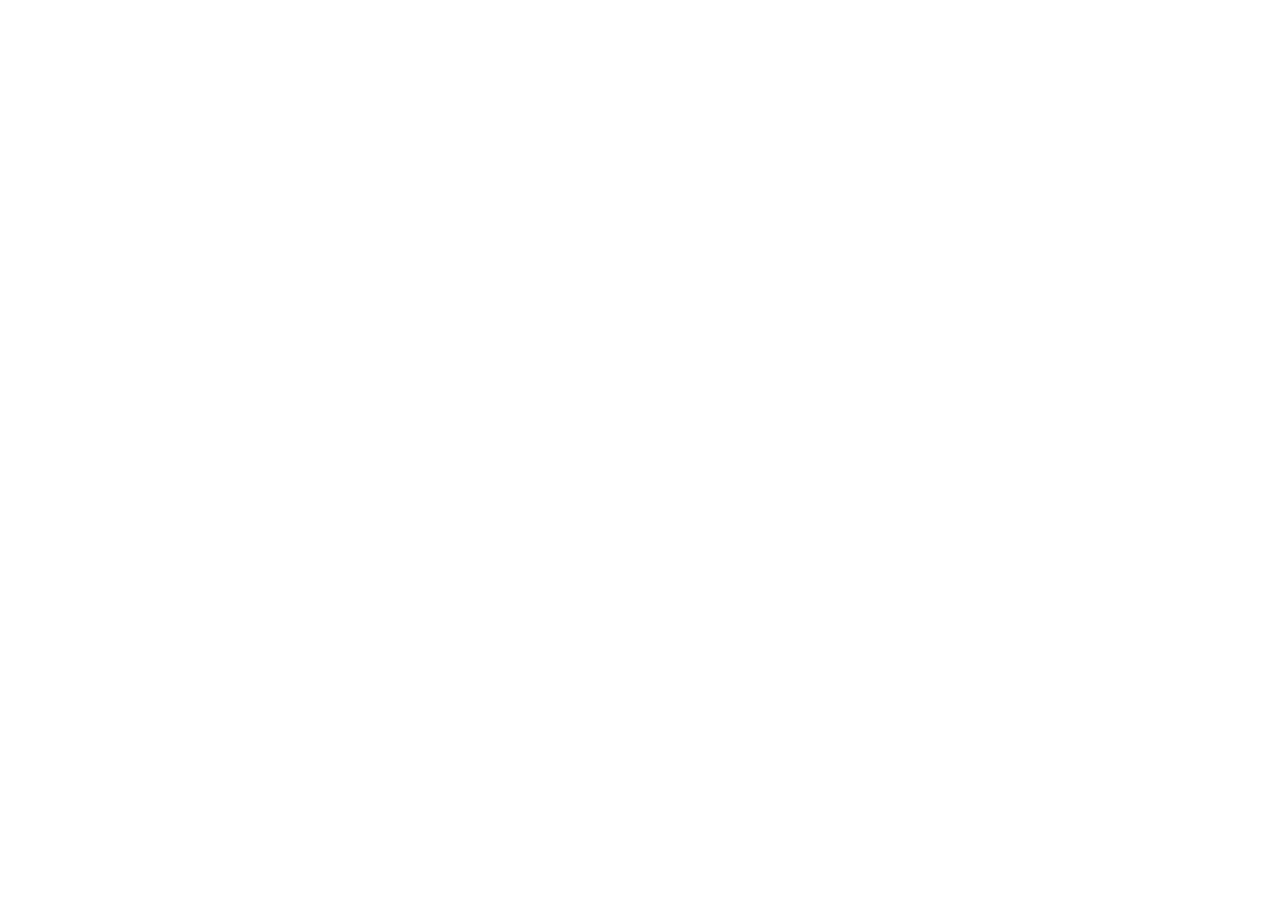
==== index.html @ 43c4d146 ":tada: Commit Inicial" ====
<!DOCTYPE html>
<html lang="pt-br">
<head>
    <meta charset="UTF-8"
    <meta name="viewport" content"width=divice-width, initial-scale=1.0">
    <meta>
    <title>Portifólio do Felipe</title>
</head>
<body>

</body>
</html>
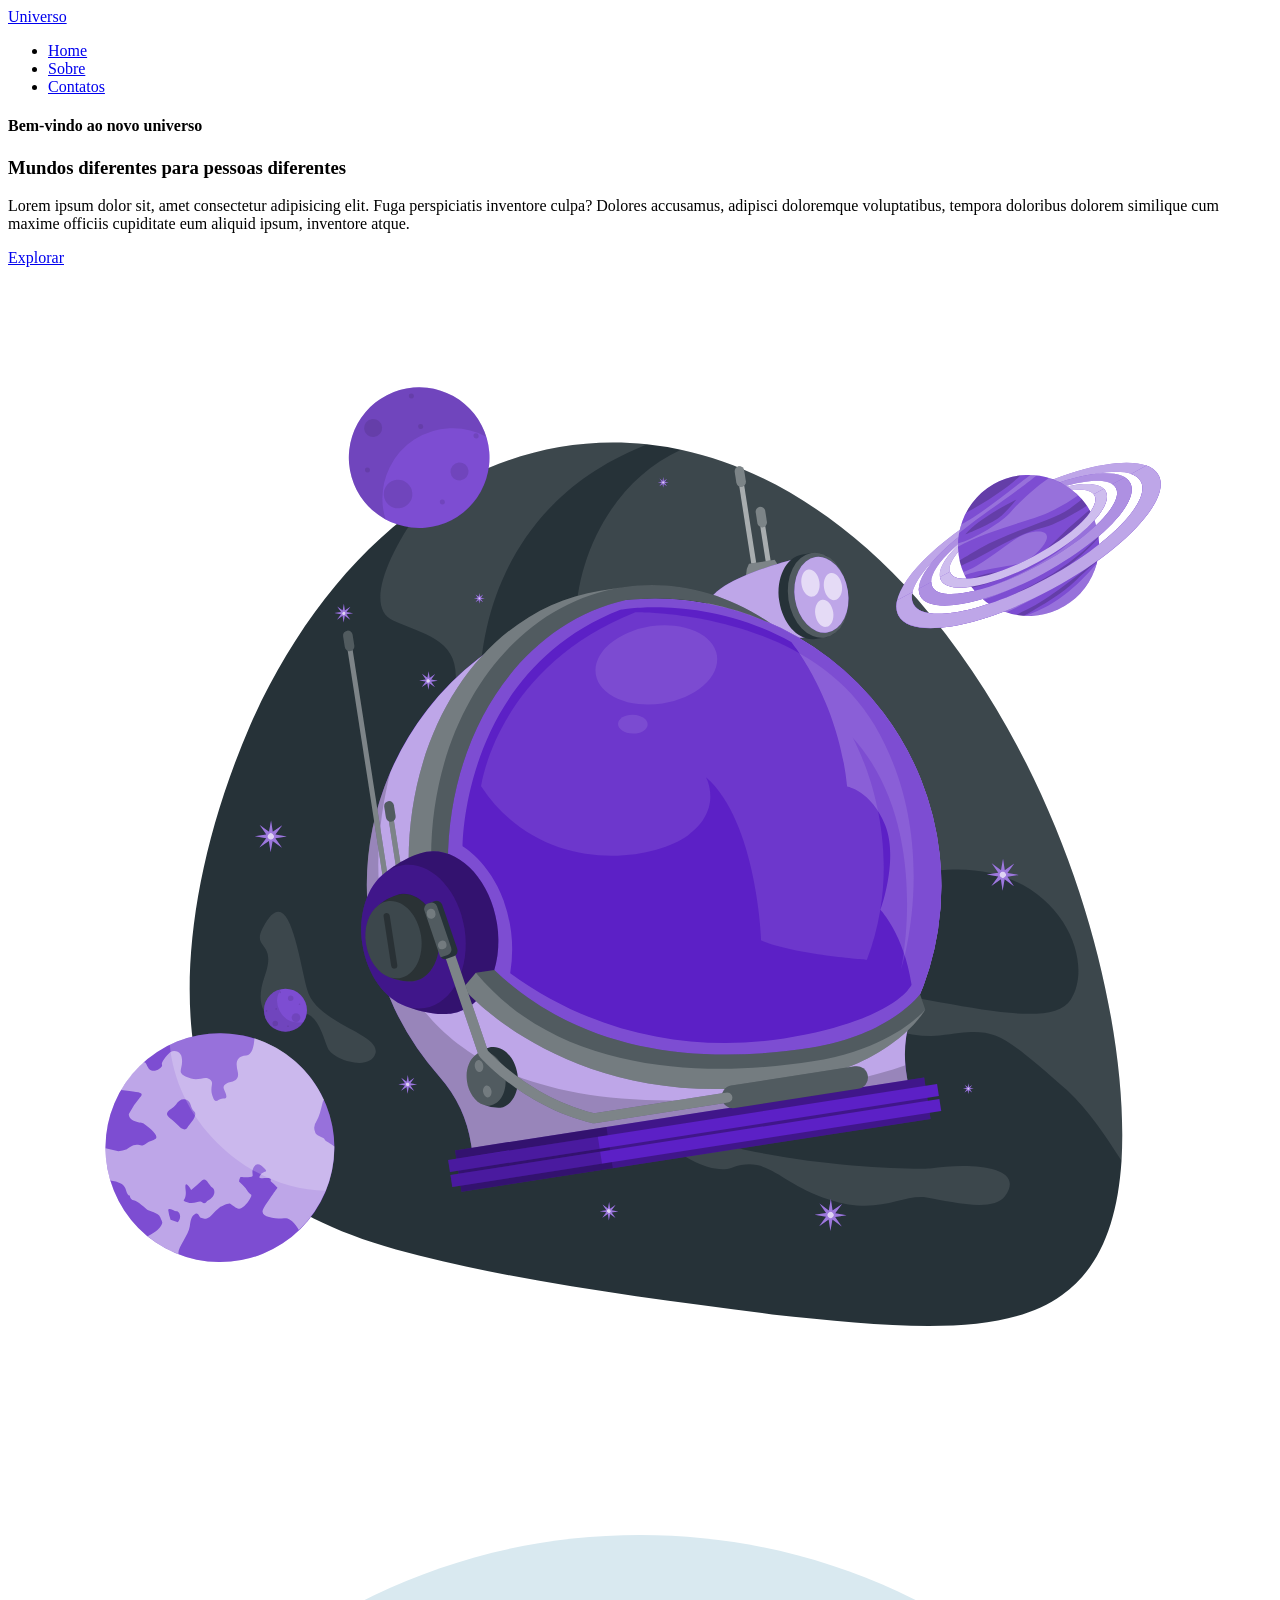
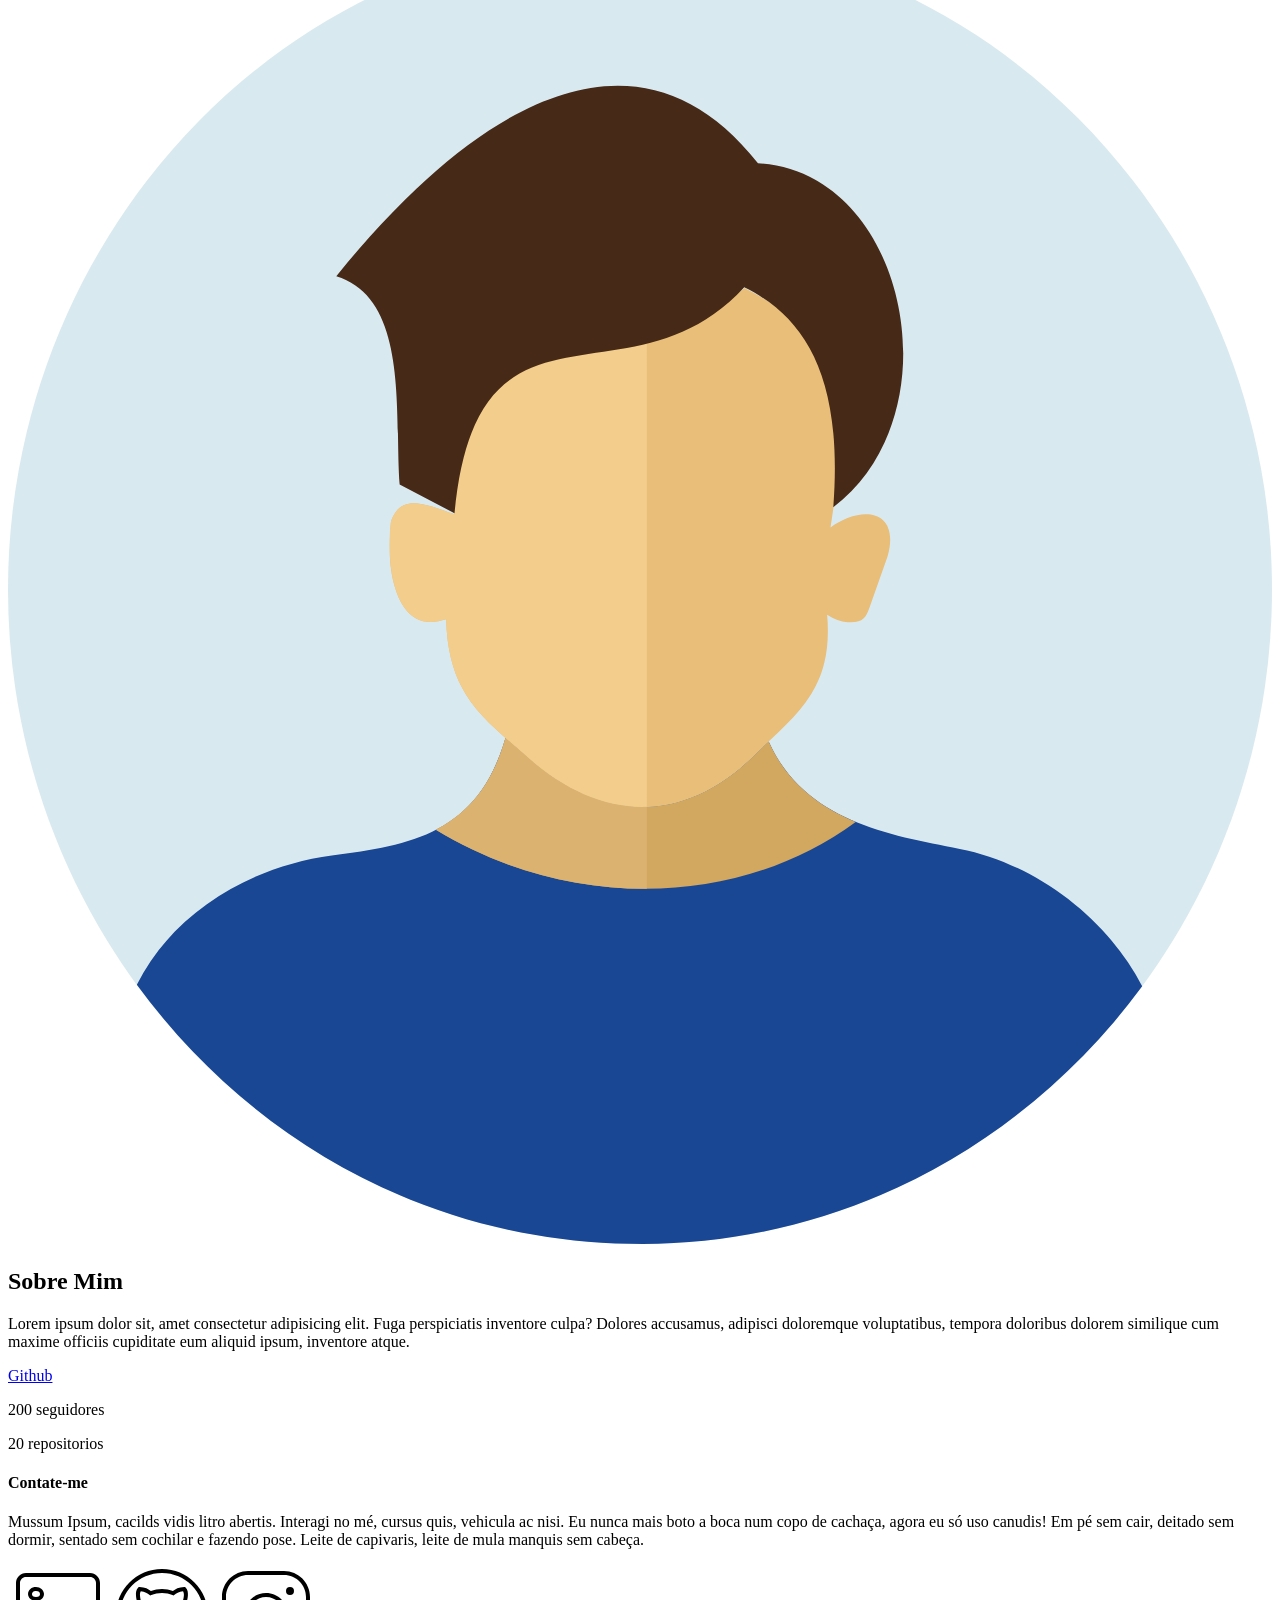
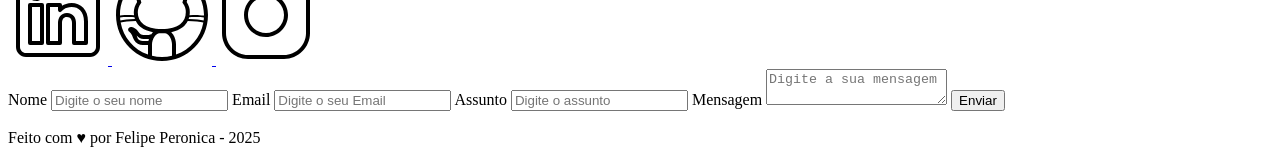
==== commit 0fa797ad: ":sparkles: Criacao do Index e sucesso" ====
--- a/index.html
+++ b/index.html
@@ -1,12 +1,114 @@
 <!DOCTYPE html>
 <html lang="pt-br">
 <head>
-    <meta charset="UTF-8"
-    <meta name="viewport" content"width=divice-width, initial-scale=1.0">
-    <meta>
-    <title>Portifólio do Felipe</title>
+  <meta charset="UTF-8">
+  <meta name="viewport" content="width=device-width, initial-scale=1.0">
+  <meta name="description" content="Projeto Portifólio do Felipe, desenvolvedor web fullstack">
+  <meta name="author" content="Felipe Peronica">
+  <meta name="keywords" content="Portifólio, desenvolvedor, web, fullstack, Felipe Peronica, HTML, CSS, JavaScript">
+  <link rel="icon" href="./assets/img/favicon.svg" />
+  <title>Portifólio do Felipe</title>
 </head>
 <body>
 
+    <!-- Cabeçalho da página -->
+    <header>
+        <div id="header_content">
+            <!-- Título do cabeçalho -->
+             <div id="titulo">
+                <a href="#">Universo</a>
+             </div>
+
+             <!-- Menu -->
+              <div id="menu">
+
+                    <!-- Barra de Navegação -->
+                     <nav>
+                        <ul>
+                            <li><a href="#">Home</a></li>
+                            <li><a href="#about">Sobre</a></li>
+                            <li><a href="#contact">Contatos</a></li>    
+                        </ul>
+                     </nav>
+              </div>
+        </div>
+    </header>
+
+    <!-- Seção Principal da pagina -->
+    <main>
+        <!-- Seção Home -->
+        <section id="home">
+
+            <article id="home_texto">
+
+                <h4>Bem-vindo ao novo universo</h4>
+                <h1>Mundos diferentes para pessoas diferentes</h1>
+                <p>Lorem ipsum dolor sit, amet consectetur adipisicing elit. Fuga perspiciatis inventore culpa? Dolores accusamus, adipisci doloremque voluptatibus, tempora doloribus dolorem similique cum maxime officiis cupiditate eum aliquid ipsum, inventore atque.</p>
+                <a href="https://github.com/feperonica" target="_blank">Explorar</a>
+            </article> 
+
+            <article id="home_imagem">
+                <img src="./assets/img/astronauta.svg" alt="Capacete do astronauta com animação"
+            </article>
+        </section>
+
+        <!-- Seção Sobre -->
+        <section id="about">
+
+            <img src="./assets/img/user_01.svg" alt="Foto de perfil do Github">
+            <h1>Sobre Mim</h1>
+            <p>Lorem ipsum dolor sit, amet consectetur adipisicing elit. Fuga perspiciatis inventore culpa? Dolores accusamus, adipisci doloremque voluptatibus, tempora doloribus dolorem similique cum maxime officiis cupiditate eum aliquid ipsum, inventore atque.</p>
+                <article id="about_texto">
+                <a href="https://github.com/feperonica" target="_blank">Github</a>
+                <p> 200 seguidores </p>
+                <p> 20 repositorios</p>
+                </article> 
+        </section>
+
+        <!-- Seção Contatos -->
+        <section id="contact">
+            <h4>Contate-me</h4>
+            <p>Mussum Ipsum, cacilds vidis litro abertis. Interagi no mé, cursus quis, vehicula ac nisi. Eu nunca mais boto a boca num copo de cachaça, agora eu só uso canudis! Em pé sem cair, deitado sem dormir, sentado sem cochilar e fazendo pose. Leite de capivaris, leite de mula manquis sem cabeça.</p>
+            
+            <div id="icones_redes_sociais">
+                <a href="https://www.linkedin.com/in/felipeperonica" target="_blank">
+                    <img src="./assets/img/linkedin.svg" alt="ícone do Linkedin"/>
+                </a>
+
+                <a href="https://github.com/feperonica" target="_blank">
+                    <img src="./assets/img/github.svg" alt="ícone do Github"/>
+                 </a>
+
+                    <a href="https://www.instagram.com/feperonica/" target="_blank">
+                    <img src="./assets/img/instagram.svg" alt="ícone do instagram"/>
+                </a>
+            </div>
+
+            <form action="sucesso.html#" method="POST">
+                <label for="nome">Nome</label>
+                <input id="nome" name="nome" type="text" placeholder="Digite o seu nome" required>
+                <span id="txtNome"></span>
+
+                <label for="email">Email</label>
+                <input id="email" name="email" type="email" placeholder="Digite o seu Email" required>
+                <span id="txtEmail"></span>
+
+                <label for="assunto">Assunto</label>
+                <input id="assunto" name="assunto" type="text" placeholder="Digite o assunto" required>
+                <span id="txtAssunto"></span>
+
+                <label for="mensagem">Mensagem</label>
+                <textarea id="mensagem" name="mensagem" placeholder="Digite a sua mensagem" required></textarea>
+
+                <button type="submit">Enviar</button>
+            </form>   
+        </section>
+    </main>
+
+    <!-- Rodapé da página -->
+    <footer>
+    </br>
+        Feito com ♥ por Felipe Peronica - 2025
+    </footer>
 </body>
 </html>
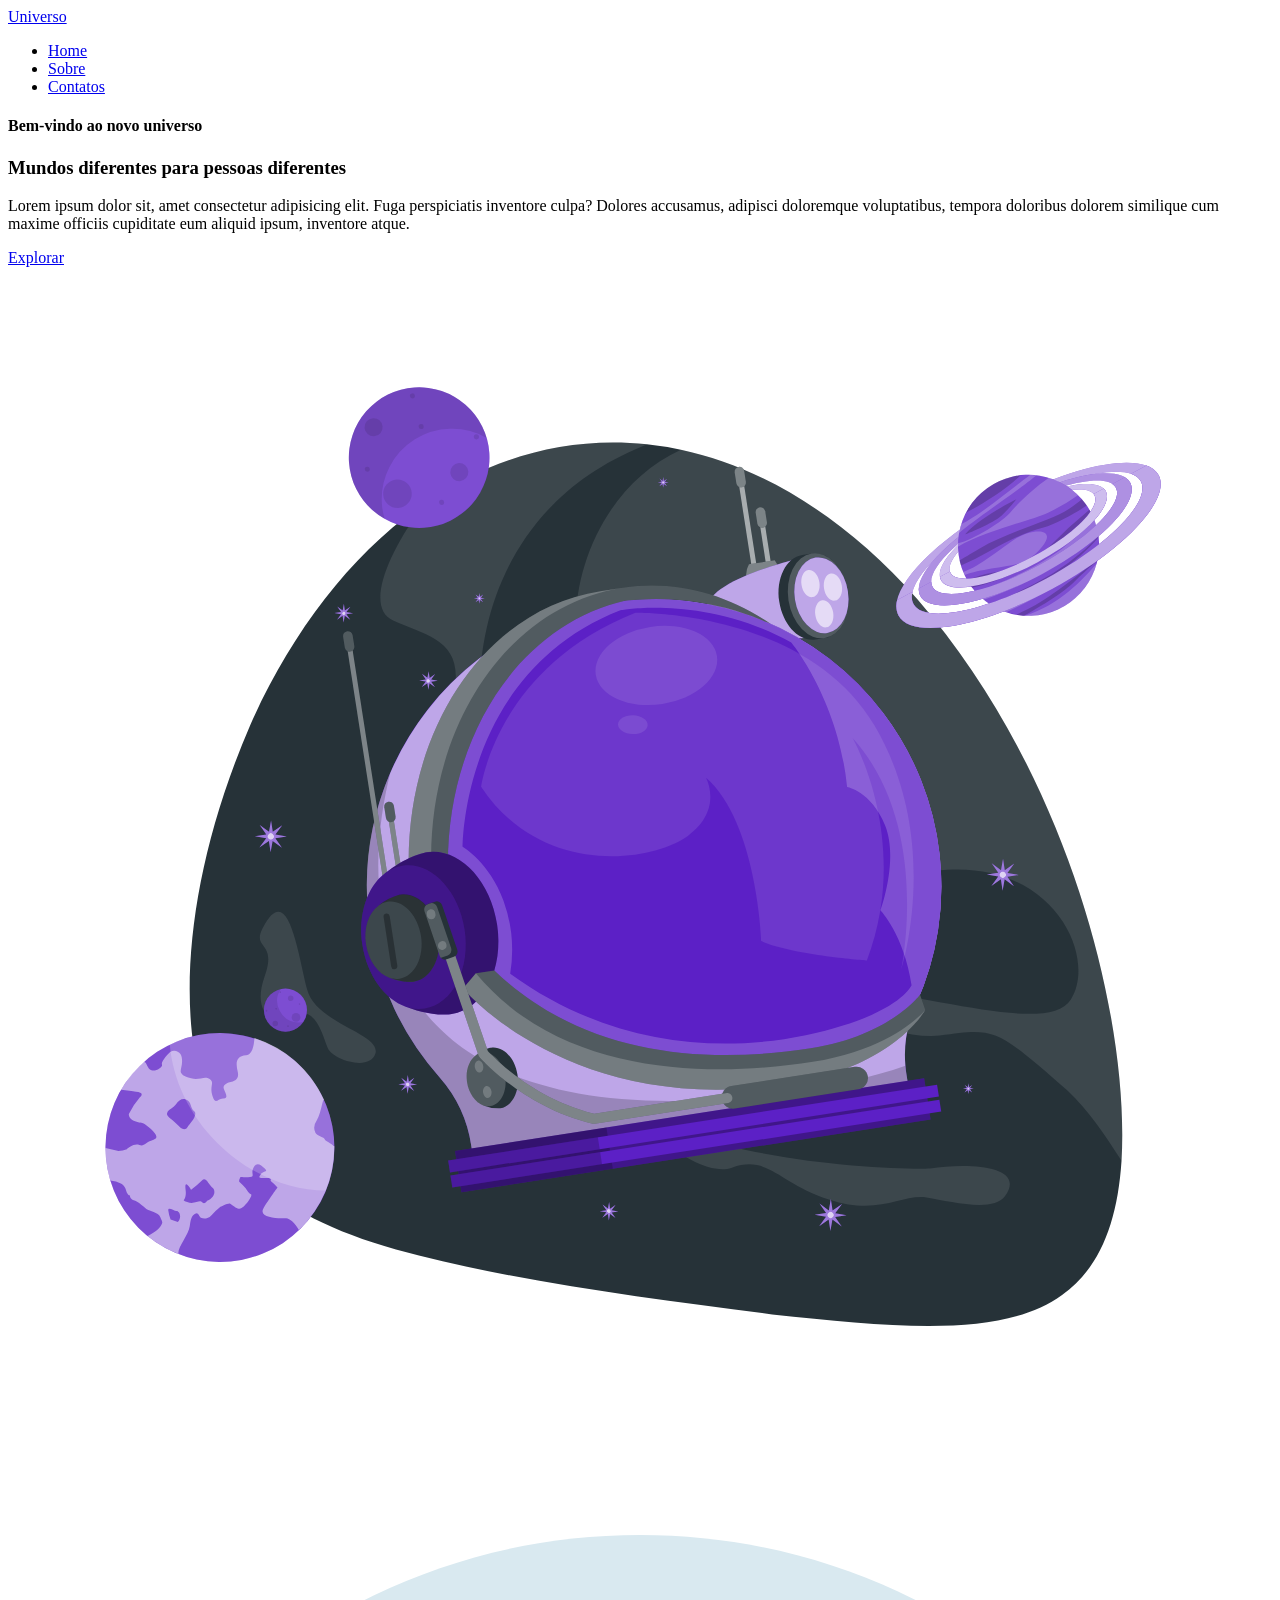
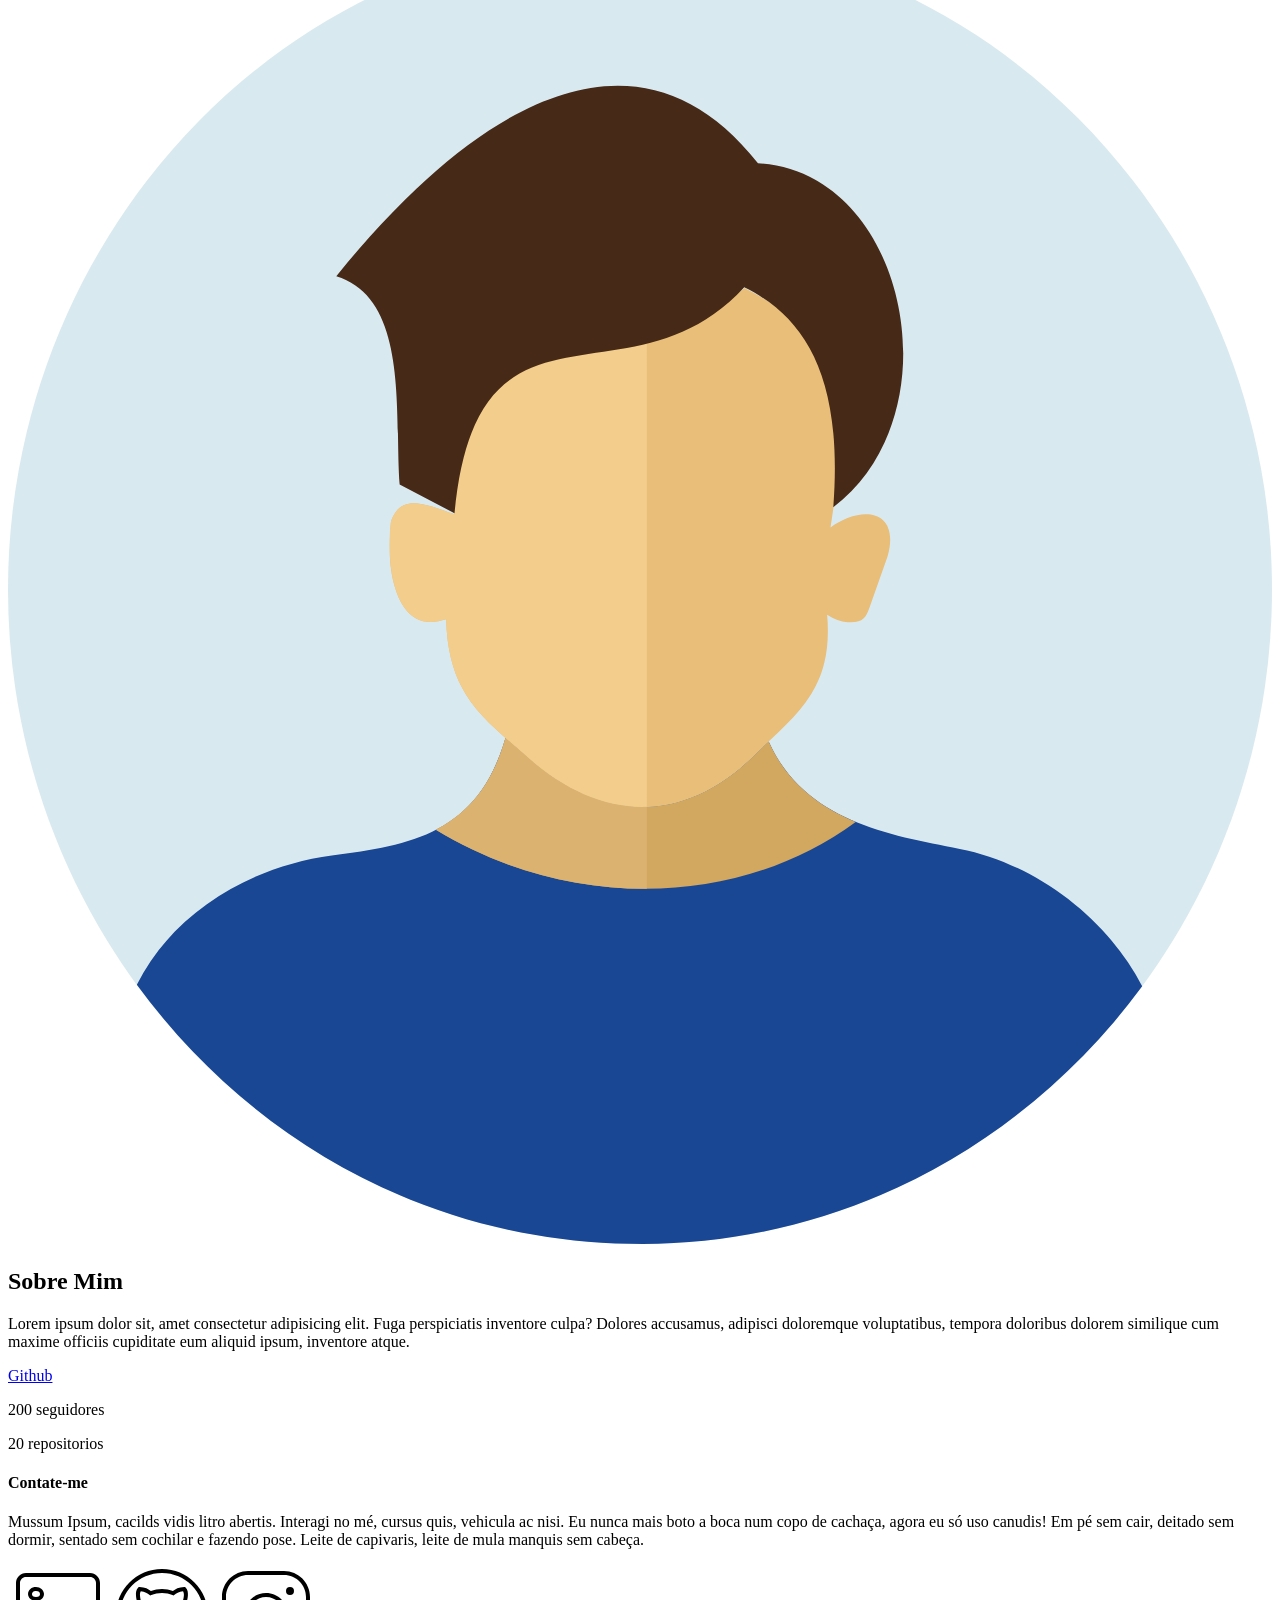
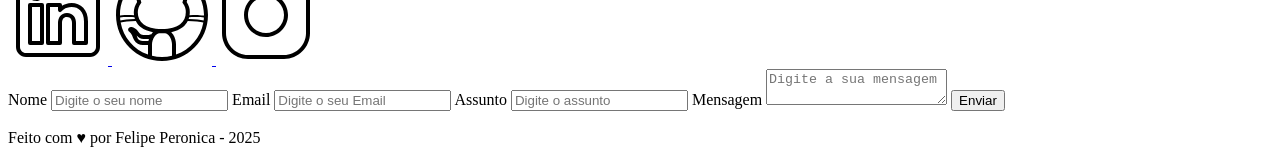
==== commit 33569324: ":bug: Ajuste no Index" ====
--- a/index.html
+++ b/index.html
@@ -84,7 +84,7 @@
                 </a>
             </div>
 
-            <form action="sucesso.html#" method="POST">
+            <form action="" method="POST">
                 <label for="nome">Nome</label>
                 <input id="nome" name="nome" type="text" placeholder="Digite o seu nome" required>
                 <span id="txtNome"></span>
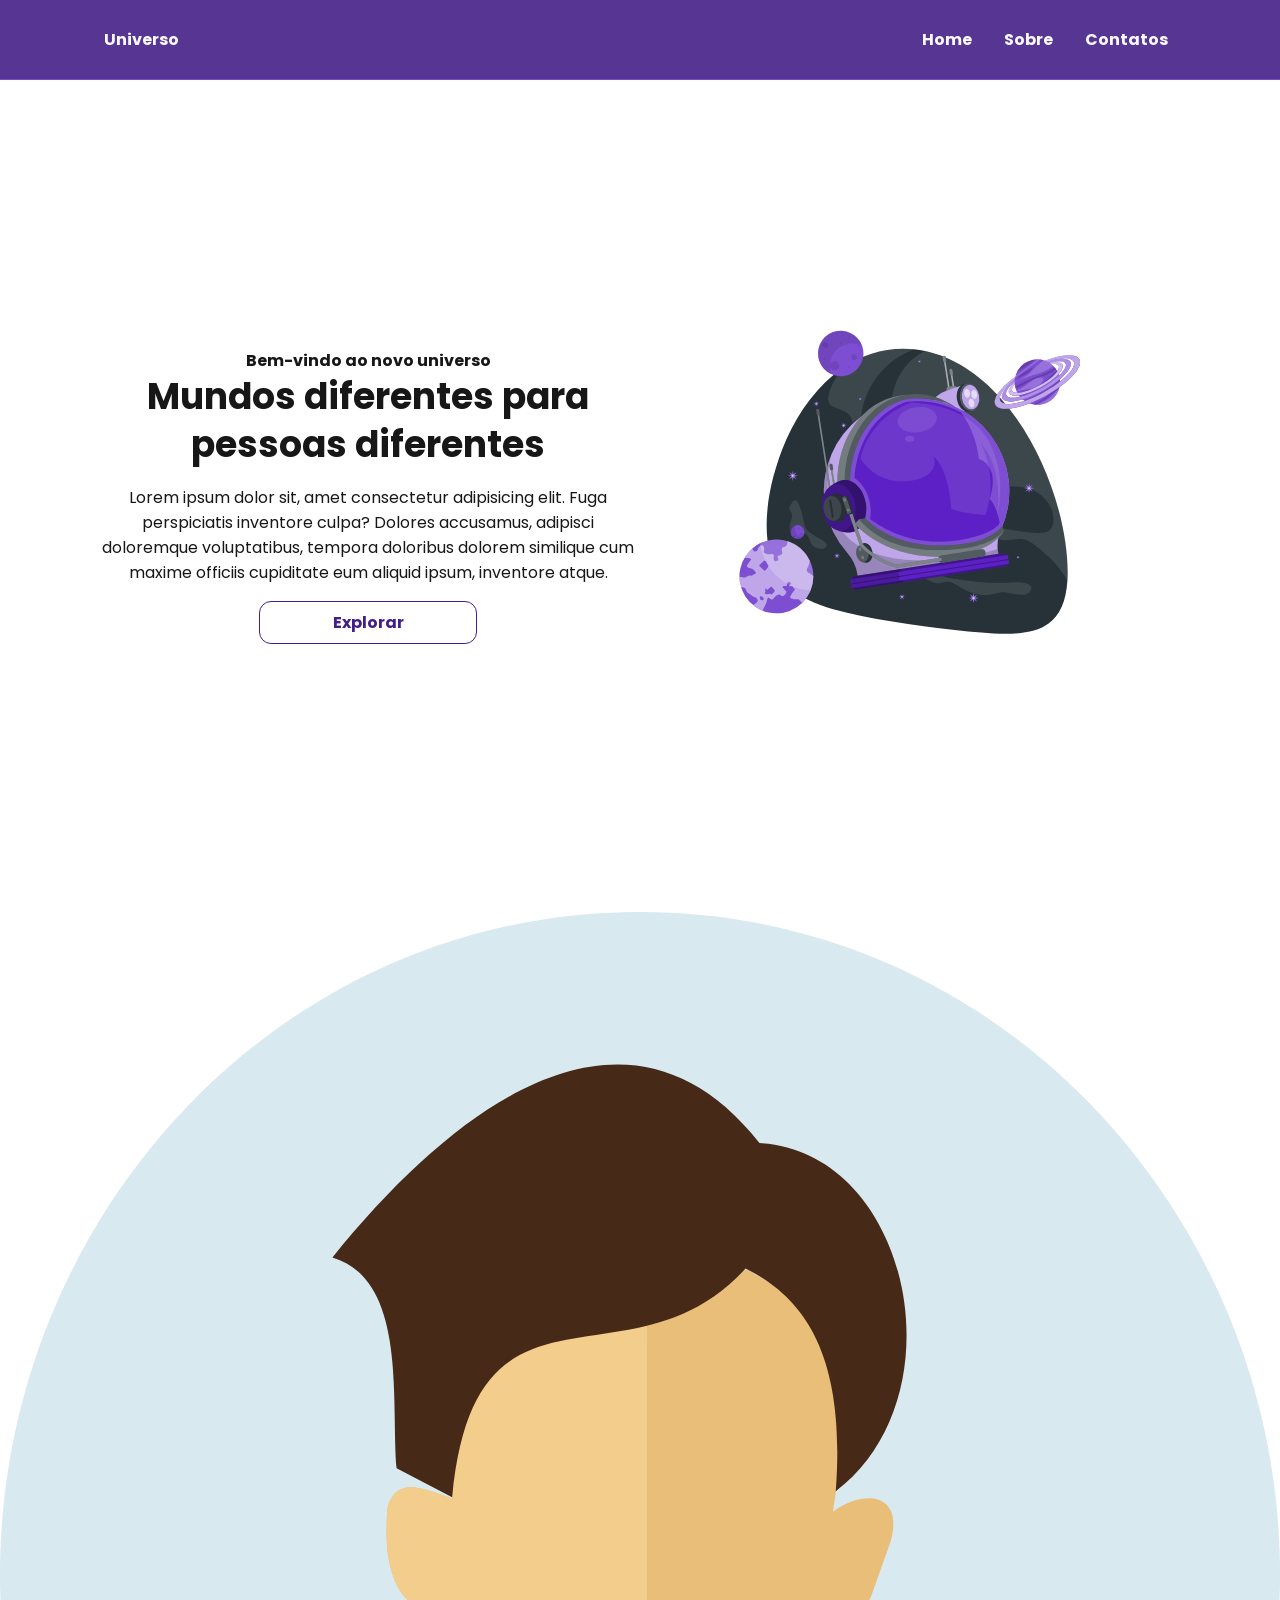
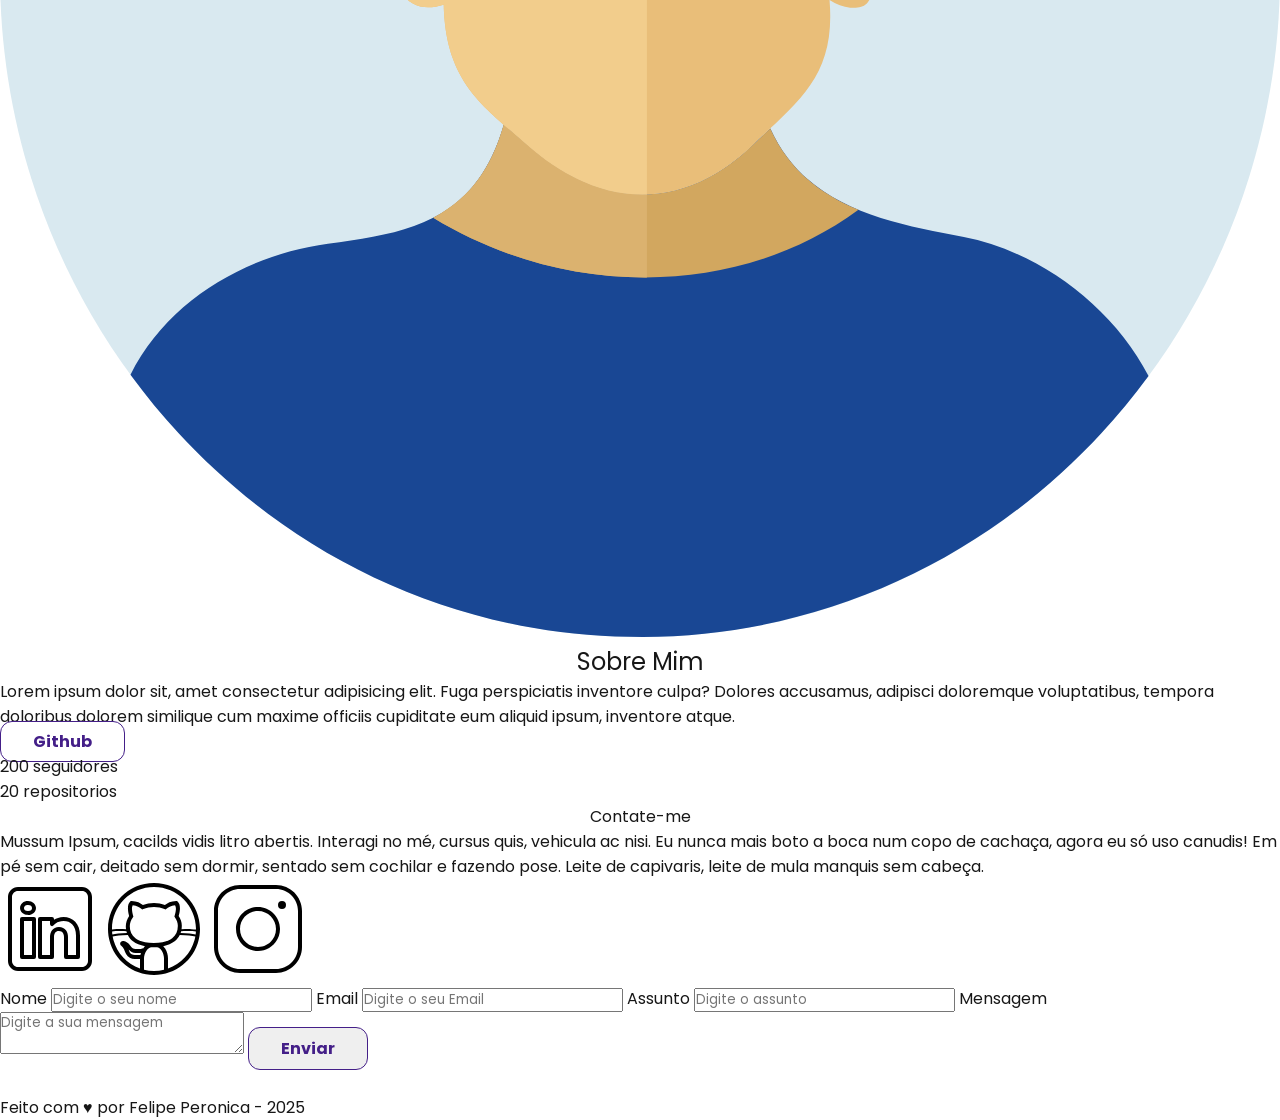
==== commit 72f87ee2: ":sparkles: Criação da Folha de Estilos - styles.css" ====
--- a/index.html
+++ b/index.html
@@ -1,30 +1,42 @@
 <!DOCTYPE html>
 <html lang="pt-br">
 <head>
-  <meta charset="UTF-8">
-  <meta name="viewport" content="width=device-width, initial-scale=1.0">
-  <meta name="description" content="Projeto Portifólio do Felipe, desenvolvedor web fullstack">
-  <meta name="author" content="Felipe Peronica">
-  <meta name="keywords" content="Portifólio, desenvolvedor, web, fullstack, Felipe Peronica, HTML, CSS, JavaScript">
-  <link rel="icon" href="./assets/img/favicon.svg" />
-  <title>Portifólio do Felipe</title>
+
+    <!-- Servidores de Fontes do Google -->
+    <link rel="preconnect" href="https://fonts.googleapis.com">
+    <link rel="preconnect" href="https://fonts.gstatic.com" crossorigin>
+    
+    <!-- Fonte do Google - Poppins -->
+    <link href="https://fonts.googleapis.com/css2?family=Poppins&display=swap" rel="stylesheet">
+    <meta charset="UTF-8">
+    <meta name="viewport" content="width=device-width, initial-scale=1.0">
+    <meta name="description" content="Projeto Portifólio do Felipe, desenvolvedor web fullstack">
+    <meta name="author" content="Felipe Peronica">
+    <meta name="keywords" content="Portifólio, desenvolvedor, web, fullstack, Felipe Peronica, HTML, CSS, JavaScript">
+    <link rel="icon" href="./assets/img/favicon.svg" />
+
+    <!-- Link para o arquivo CSS -->
+    <link rel="stylesheet" href="./assets/css/style.css" />
+
+<title>Portifólio do Felipe</title>
+
 </head>
 <body>
 
     <!-- Cabeçalho da página -->
-    <header>
-        <div id="header_content">
+    <header = class="flex menu_container " >
+        <div id="header_content" class= "menu_content">
             <!-- Título do cabeçalho -->
              <div id="titulo">
                 <a href="#">Universo</a>
              </div>
 
              <!-- Menu -->
-              <div id="menu">
+              <div id="menu" class="flex">
 
                     <!-- Barra de Navegação -->
                      <nav>
-                        <ul>
+                        <ul class="flex menu_list">
                             <li><a href="#">Home</a></li>
                             <li><a href="#about">Sobre</a></li>
                             <li><a href="#contact">Contatos</a></li>    
@@ -37,18 +49,19 @@
     <!-- Seção Principal da pagina -->
     <main>
         <!-- Seção Home -->
-        <section id="home">
+        <section id="home" class="flex home_container">
 
-            <article id="home_texto">
+            <article id="home_texto" class="flex home_content">
 
                 <h4>Bem-vindo ao novo universo</h4>
                 <h1>Mundos diferentes para pessoas diferentes</h1>
                 <p>Lorem ipsum dolor sit, amet consectetur adipisicing elit. Fuga perspiciatis inventore culpa? Dolores accusamus, adipisci doloremque voluptatibus, tempora doloribus dolorem similique cum maxime officiis cupiditate eum aliquid ipsum, inventore atque.</p>
-                <a href="https://github.com/feperonica" target="_blank">Explorar</a>
+                <a href="https://github.com/feperonica" target="_blank" class="botao" >Explorar</a>
             </article> 
 
-            <article id="home_imagem">
-                <img src="./assets/img/astronauta.svg" alt="Capacete do astronauta com animação"
+            <!-- Imagem da seção  Home -->
+            <article id="home_imagem" class="flex home_content">
+                <img src="./assets/img/astronauta.svg" alt="Capacete do astronauta com animação">
             </article>
         </section>
 
@@ -59,7 +72,7 @@
             <h1>Sobre Mim</h1>
             <p>Lorem ipsum dolor sit, amet consectetur adipisicing elit. Fuga perspiciatis inventore culpa? Dolores accusamus, adipisci doloremque voluptatibus, tempora doloribus dolorem similique cum maxime officiis cupiditate eum aliquid ipsum, inventore atque.</p>
                 <article id="about_texto">
-                <a href="https://github.com/feperonica" target="_blank">Github</a>
+                <a href="https://github.com/feperonica" target="_blank" class="botao">Github</a>
                 <p> 200 seguidores </p>
                 <p> 20 repositorios</p>
                 </article> 
@@ -100,7 +113,7 @@
                 <label for="mensagem">Mensagem</label>
                 <textarea id="mensagem" name="mensagem" placeholder="Digite a sua mensagem" required></textarea>
 
-                <button type="submit">Enviar</button>
+                <button type="submit" class="botao">Enviar</button>
             </form>   
         </section>
     </main>
--- a/assets/css/style.css
+++ b/assets/css/style.css
@@ -0,0 +1,151 @@
+/* RESETAR CONFIGURAÇÕES DO NAVEGADOR */
+
+*{
+    margin: 0;
+    padding: 0;
+    box-sizing: border-box;
+    text-decoration: none;
+    font-weight: 400;
+    outline: none;
+    font-family: 'Poppins', sans-serif;
+}
+
+/* VARIAVEIS DE CORES */
+
+:root {
+    --purple-200: #9a7bd1;
+    --purple-500: #6b36c8;
+    --purple-800: #441f88;
+    --gray-200: #cccccc;
+    --gray-400: #505861;
+    --black-800: #171717;
+    --white: #F9F9F9;
+}
+
+html {
+    width: 100%;
+    height: 100vh;
+    scroll-behavior: smooth;
+}
+
+body {
+    background-color: var (--gray-200);
+    color: var(--black-800);
+    -webkit-font-smoothing: antialiased;
+    -moz-osx-font-smoothing: grayscale;
+}
+
+button, a {
+    cursor: pointer;
+}
+
+.botao{
+    padding: 0.5rem 2rem;
+    border: 1px solid var(--purple-800);
+    border-radius: 0.75rem;
+    font-size: 1rem;
+    font-weight: 700;
+    text-align: center;
+    color: var(--purple-800);
+    background-color: none;
+}
+
+.botao:hover{
+    color: var(--white);
+    background-color: var(--purple-800);
+}
+
+.flex {
+    display: flex;
+    justify-content: center;
+    align-items: center;
+}
+
+/* Header */
+
+.menu_container{
+    position: sticky;
+    top: 0;
+    width: 100%;
+    height: 5rem;
+    background-color: var(--purple-800);
+    border-bottom: 1px solid var(--purple-500);
+    filter: opacity(0.9);
+    z-index: 1000;
+}
+
+.menu_container a{
+    font-weight: 700;
+    color: var(--white)
+}
+
+.menu_container a:hover{
+    color: var(--purple-200);
+}
+
+.menu_content{
+    display: flex;
+    justify-content: space-between;
+    align-items: center;
+    width: 100%;
+    height: 100%;
+    max-width: 1120px;
+    padding: 0 1.5rem;
+}
+
+.menu_list{
+    display: flex;
+    text-align: center;
+    list-style: none;
+    margin: 0;
+    padding: 0;
+}
+
+.menu_list li{
+    margin-left: 1rem;
+}
+
+.menu_list a{
+    display: block;
+    padding: 0.5rem;
+}
+
+/* Home */
+
+.home_container{
+    height: calc(100vh - 6.25rem);
+    max-width: 1120px;
+    margin: 1rem auto;
+    padding: 0 1rem;
+}
+
+.home_container p,h1,h4{
+    text-align: center;
+}
+
+.home_container h1{
+    font-size: 2.25rem;
+    font-weight: 700;
+    line-height: 3rem;
+}
+
+.home_container h4{
+    font-weight: 700;
+}
+
+.home_container p{
+    margin: 1rem 0;
+}
+
+.home_container .botao{
+    width: 40%;
+}
+
+.home_content{
+    flex-direction: column;
+    width: 50vw;
+}
+
+.home_content img{
+    width: 75%;
+}
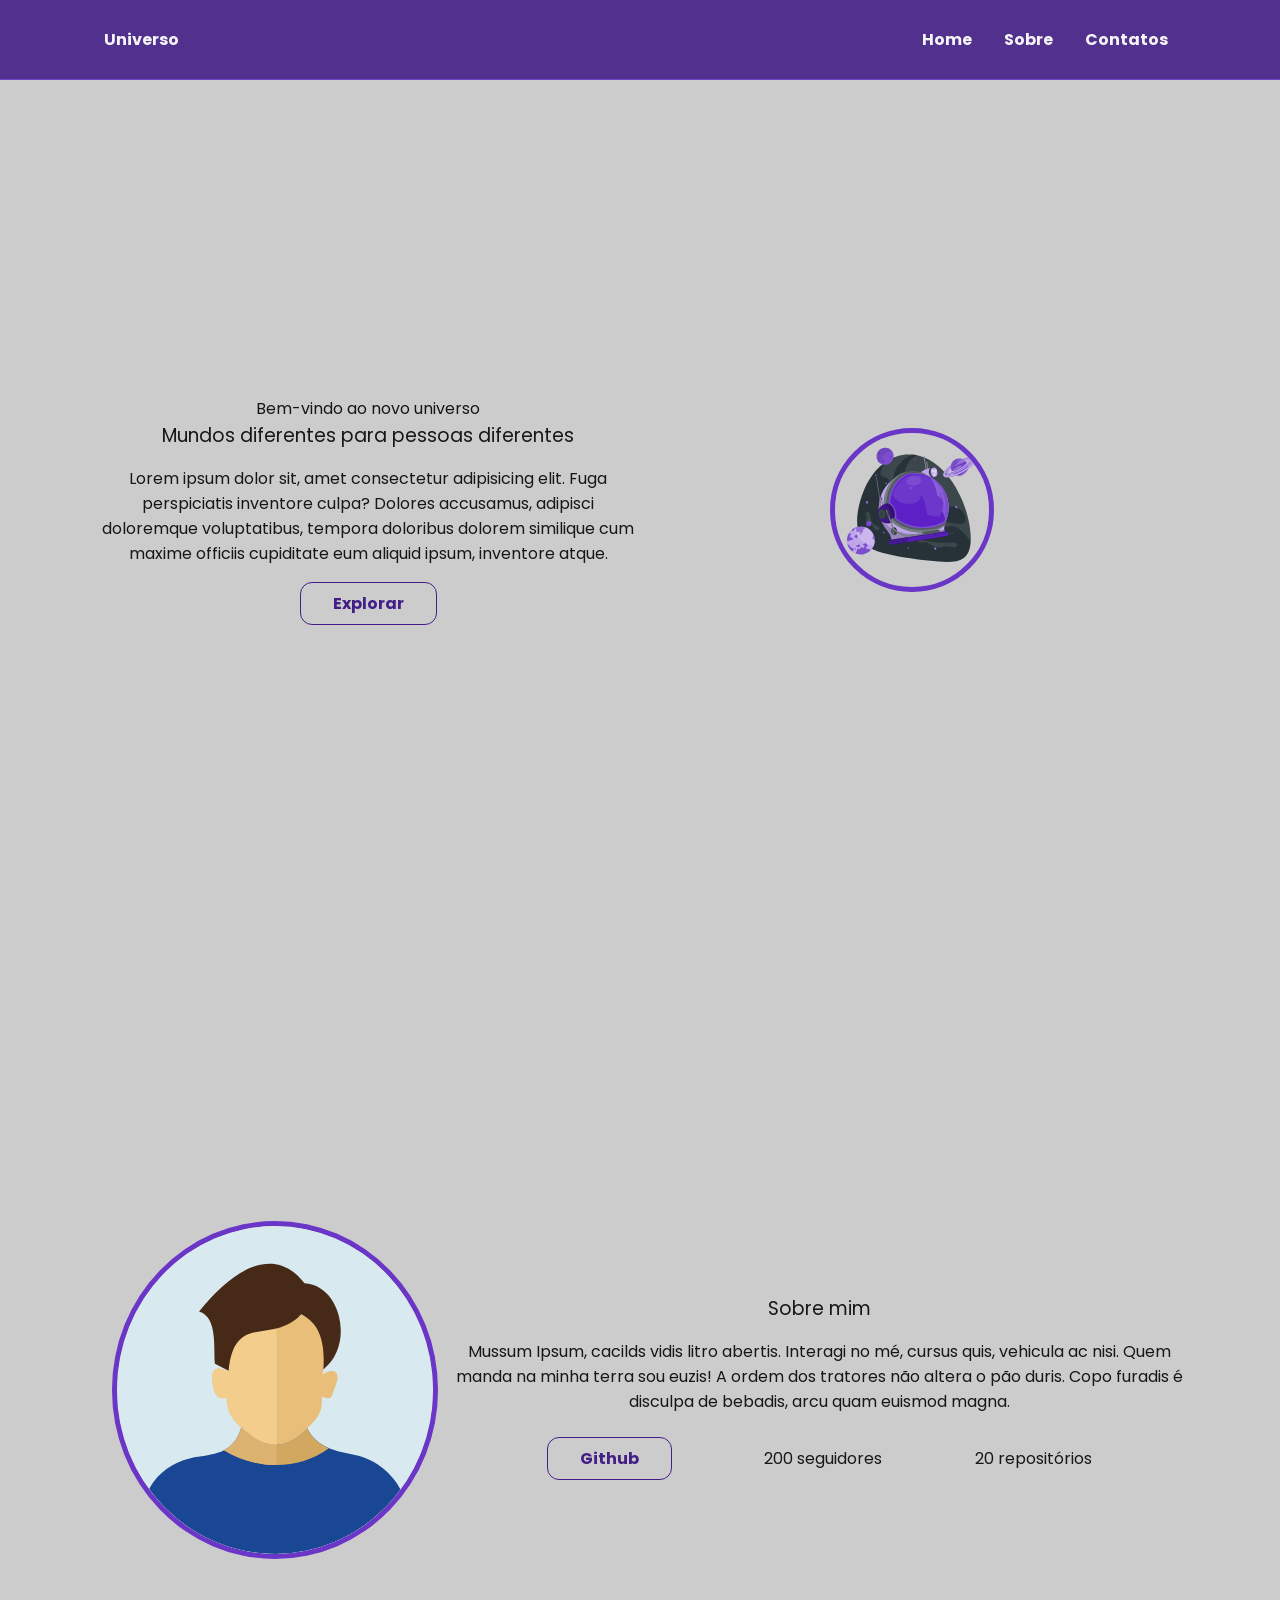
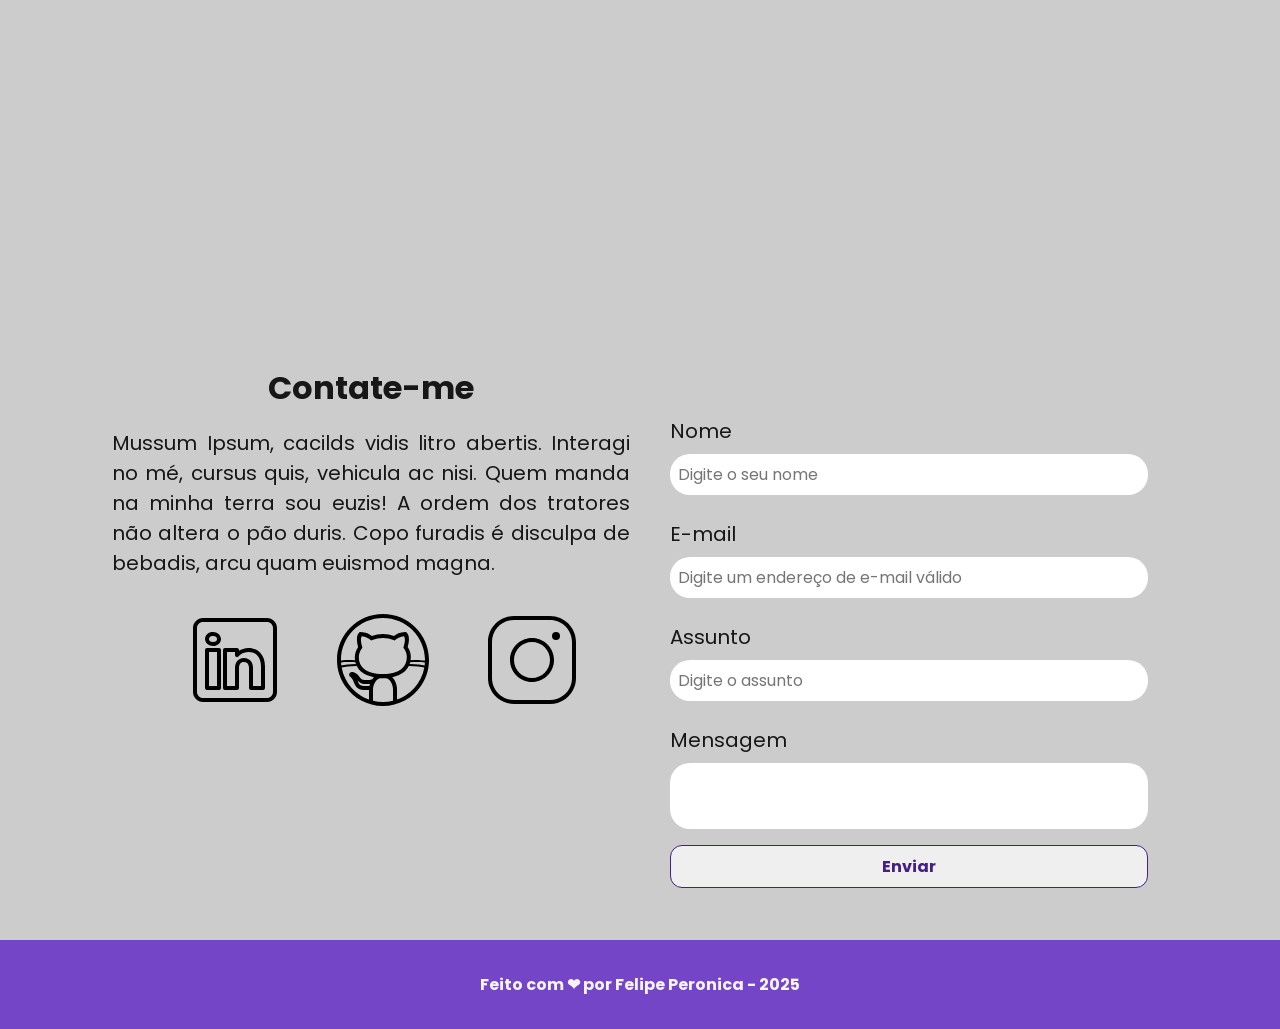
==== commit fbf68b1e: ":lipstick: Finalização do CSS e Responsividade" ====
--- a/index.html
+++ b/index.html
@@ -49,7 +49,7 @@
     <!-- Seção Principal da pagina -->
     <main>
         <!-- Seção Home -->
-        <section id="home" class="flex home_container">
+            <section id="about" class="flex sobre_container">
 
             <article id="home_texto" class="flex home_content">
 
@@ -64,64 +64,81 @@
                 <img src="./assets/img/astronauta.svg" alt="Capacete do astronauta com animação">
             </article>
         </section>
+        <!-- Seção Sobre -->
+        <section id="about" class="flex sobre_container">
 
-        <!-- Seção Sobre -->
-        <section id="about">
+            <!-- Imagem da seção Sobre -->
+            <img src="./assets/img/user_01.svg" alt="Foto do perfil do Github" />
 
-            <img src="./assets/img/user_01.svg" alt="Foto de perfil do Github">
-            <h1>Sobre Mim</h1>
-            <p>Lorem ipsum dolor sit, amet consectetur adipisicing elit. Fuga perspiciatis inventore culpa? Dolores accusamus, adipisci doloremque voluptatibus, tempora doloribus dolorem similique cum maxime officiis cupiditate eum aliquid ipsum, inventore atque.</p>
-                <article id="about_texto">
-                <a href="https://github.com/feperonica" target="_blank" class="botao">Github</a>
-                <p> 200 seguidores </p>
-                <p> 20 repositorios</p>
-                </article> 
+            <!-- Texto da seção Sobre -->
+            <article id="about_texto">
+                <h1>Sobre mim</h1>
+                <p>Mussum Ipsum, cacilds vidis litro abertis. Interagi no mé, cursus quis, vehicula ac nisi. Quem manda
+                    na minha terra sou euzis! A ordem dos tratores não altera o pão duris. Copo furadis é disculpa de
+                    bebadis, arcu quam euismod magna.</p>
+
+                <div id="about_github" class="flex sobre_github">
+                    <a href="https://github.com/feperonica" target="_blank" class="botao">Github</a>
+                    <p>200 seguidores</p>
+                    <p>20 repositórios</p>
+                </div>
+            </article>
+
         </section>
 
-        <!-- Seção Contatos -->
-        <section id="contact">
-            <h4>Contate-me</h4>
-            <p>Mussum Ipsum, cacilds vidis litro abertis. Interagi no mé, cursus quis, vehicula ac nisi. Eu nunca mais boto a boca num copo de cachaça, agora eu só uso canudis! Em pé sem cair, deitado sem dormir, sentado sem cochilar e fazendo pose. Leite de capivaris, leite de mula manquis sem cabeça.</p>
-            
-            <div id="icones_redes_sociais">
-                <a href="https://www.linkedin.com/in/felipeperonica" target="_blank">
-                    <img src="./assets/img/linkedin.svg" alt="ícone do Linkedin"/>
-                </a>
+        <!-- Seção de Contatos -->
+        <section id="contact" class="contato_container">
 
-                <a href="https://github.com/feperonica" target="_blank">
-                    <img src="./assets/img/github.svg" alt="ícone do Github"/>
-                 </a>
+            <article id="redes_sociais" class="contato_content">
+                <h4>Contate-me</h4>
+                <p>Mussum Ipsum, cacilds vidis litro abertis. Interagi no mé, cursus quis, vehicula ac nisi. Quem manda
+                    na minha terra sou euzis! A ordem dos tratores não altera o pão duris. Copo furadis é disculpa de
+                    bebadis, arcu quam euismod magna.</p>
 
-                    <a href="https://www.instagram.com/feperonica/" target="_blank">
-                    <img src="./assets/img/instagram.svg" alt="ícone do instagram"/>
-                </a>
-            </div>
+                <!-- Redes Sociais -->
+                <div id="icones_redes_sociais" class="social_container">
+                    <a href="" target="_blank" class="social_icon">
+                        <img src="./assets/img/linkedin.svg" alt="Ícone do LinkedIn" />
+                    </a>
 
+                    <a href="" target="_blank" class="social_icon">
+                        <img src="./assets/img/github.svg" alt="Ícone do GitHub" />
+                    </a>
+
+                    <a href="" target="_blank" class="social_icon">
+                        <img src="./assets/img/instagram.svg" alt="Ícone do Instagram" />
+                    </a>
+                </div>
+            </article>
+
+            <!-- Formulário de Contato -->
             <form action="" method="POST">
                 <label for="nome">Nome</label>
-                <input id="nome" name="nome" type="text" placeholder="Digite o seu nome" required>
+                <input id="nome" name="nome" type="text" placeholder="Digite o seu nome">
                 <span id="txtNome"></span>
 
-                <label for="email">Email</label>
-                <input id="email" name="email" type="email" placeholder="Digite o seu Email" required>
+                <label for="email">E-mail</label>
+                <input id="email" name="email" type="text" placeholder="Digite um endereço de e-mail válido">
                 <span id="txtEmail"></span>
 
                 <label for="assunto">Assunto</label>
-                <input id="assunto" name="assunto" type="text" placeholder="Digite o assunto" required>
+                <input id="assunto" name="assunto" type="text" placeholder="Digite o assunto">
                 <span id="txtAssunto"></span>
 
                 <label for="mensagem">Mensagem</label>
-                <textarea id="mensagem" name="mensagem" placeholder="Digite a sua mensagem" required></textarea>
 
-                <button type="submit" class="botao">Enviar</button>
-            </form>   
+                <textarea id="mensagem" name="mensagem" placeholder="Digite a sua mensagem">
+                </textarea>
+
+                <button class="botao" type="submit">Enviar</button>
+            </form>
         </section>
     </main>
 
     <!-- Rodapé da página -->
     <footer>
-    </br>
-        Feito com ♥ por Felipe Peronica - 2025
+        Feito com ❤ por Felipe Peronica - 2025
     </footer>
 </body>
+
 </html>
--- a/assets/css/style.css
+++ b/assets/css/style.css
@@ -1,6 +1,6 @@
-/* RESETAR CONFIGURAÇÕES DO NAVEGADOR */
-
-*{
+/* RESETAR CONFIGURAÇÕES DO NAVEGAÇÃO */
+
+* {
     margin: 0;
     padding: 0;
     box-sizing: border-box;
@@ -10,7 +10,7 @@
     font-family: 'Poppins', sans-serif;
 }
 
-/* VARIAVEIS DE CORES */
+/* VARIÁVEIS DE CORES */
 
 :root {
     --purple-200: #9a7bd1;
@@ -29,7 +29,7 @@
 }
 
 body {
-    background-color: var (--gray-200);
+    background-color: var(--gray-200);
     color: var(--black-800);
     -webkit-font-smoothing: antialiased;
     -moz-osx-font-smoothing: grayscale;
@@ -39,7 +39,7 @@
     cursor: pointer;
 }
 
-.botao{
+.botao {
     padding: 0.5rem 2rem;
     border: 1px solid var(--purple-800);
     border-radius: 0.75rem;
@@ -50,13 +50,13 @@
     background-color: none;
 }
 
-.botao:hover{
+.botao:hover {
     color: var(--white);
     background-color: var(--purple-800);
 }
 
 .flex {
-    display: flex;
+    display:flex;
     justify-content: center;
     align-items: center;
 }
@@ -76,7 +76,7 @@
 
 .menu_container a{
     font-weight: 700;
-    color: var(--white)
+    color: var(--white);
 }
 
 .menu_container a:hover{
@@ -84,7 +84,7 @@
 }
 
 .menu_content{
-    display: flex;
+    display:flex;
     justify-content: space-between;
     align-items: center;
     width: 100%;
@@ -110,6 +110,20 @@
     padding: 0.5rem;
 }
 
+#menu_content_sucess {
+    width: 100%;
+    max-width: 1120px;
+    padding: 0 1.5rem;
+    display: flex;
+    justify-content: center;
+    align-items: center;
+}
+
+#menu_content_sucess a {
+    font-size: 1rem;
+    font-weight: 700;
+}
+
 /* Home */
 
 .home_container{
@@ -119,7 +133,9 @@
     padding: 0 1rem;
 }
 
-.home_container p,h1,h4{
+.home_container p,
+h1,
+h4{
     text-align: center;
 }
 
@@ -148,4 +164,264 @@
 
 .home_content img{
     width: 75%;
+}
+
+/* Sobre */
+.sobre_container {
+    max-width: 1120px;
+    margin: -1.25rem auto;
+    padding: 0 1rem;
+    height: 100vh;
+}
+
+.sobre_container img {
+    width: 30%;
+    margin: 1rem;
+    border: 5px solid var(--purple-500);
+    border-radius: 50%;
+}
+
+.sobre_container h2 {
+    font-size: 2rem;
+    font-weight: bold;
+    line-height: 3rem;
+    text-align: center;
+}
+
+.sobre_container p {
+    margin: 1rem 0;
+    text-align: center;
+}
+
+.sobre_github {
+    justify-content: space-evenly;
+}
+
+#sobre_texto {
+    margin-left: 2rem;
+}
+
+/* Contato */
+
+.contato_container{
+    display: grid;
+    grid-template-columns: 1fr 1fr;
+    gap: 1.25rem;
+    max-width: 1120px;
+    margin: 4rem auto 2rem;
+    padding: 0 2rem;
+}
+
+.contato_container h4{
+    margin: 1rem 0;
+    font-size: 2rem;
+    font-weight: 700;
+}
+
+.contato_content{
+    flex-direction: column;
+    margin: 4rem 0 0 0;
+    font-size: 1.25rem;
+}
+
+.contato_content p{
+    display: block;
+    text-align: justify;
+}
+
+.social_container{
+    display: flex;
+    justify-content: space-evenly;
+    margin: 2rem 0 0 0;
+}
+
+.social_icon{
+    width: 4.75rem;
+    height: 4.75rem;
+}
+
+.social_icon:hover{
+    filter: brightness(0)
+            saturate(100%)
+            invert(20%)
+            sepia(24%)
+            saturate(4557%)
+            hue-rotate(242deg)
+            brightness(89%)
+            contrast(108%)
+}
+
+/* Formulário */
+
+form{
+    display: flex;
+    flex-direction: column;
+    margin: 7rem 0 0 0;
+    padding: 1.25rem;
+}
+
+form label{
+    font-size: 1.25rem;
+    text-align: left;
+}
+
+form input,
+form textarea{
+    width: 100%;
+    margin: 0.5rem 0 1rem;
+    padding: 0.5rem;
+    border-radius: 1.25rem;
+    border: none;
+    font-size: 1rem;
+}
+
+textarea{
+    resize: none;
+}
+
+form span{
+    margin-bottom: 0.5rem;
+    margin-left: 0.75rem;
+    font-size: 0.75rem;
+    line-height: 1.25rem;
+    color: red;
+}
+
+/* Footer */
+footer {
+    margin: 0;
+    padding: 2rem;
+    font-weight: bold;
+    text-align: center;
+    color: var(--white);
+    background-color: var(--purple-500);
+    filter: opacity(0.9);
+}
+
+
+/* Home - Página Sucess */
+.home_container_sucess {
+    height: calc(100vh - 12.5rem);
+    max-width: 1120px;
+    margin: 1rem auto;
+    padding: 0 1rem;
+}
+
+#home_sucess {
+    width: 50vw;
+    flex-direction: column;
+}
+
+#home_sucess h1 {
+    font-size: 2rem;
+    font-weight: 700;
+}
+
+#home_sucess h4 {
+    font-size: 1.25rem;
+    padding: 1rem;
+}
+
+/* Sobre */
+.sobre_container {
+    max-width: 1120px;
+    margin: -1.25rem auto;
+    padding: 0 1rem;
+    height: 100vh;
+}
+
+.sobre_container img {
+    width: 30%;
+    margin: 1rem;
+    border: 5px solid var(--purple-500);
+    border-radius: 50%;
+}
+
+.sobre_container h2 {
+    font-size: 2rem;
+    font-weight: bold;
+    line-height: 3rem;
+    text-align: center;
+}
+
+.sobre_container p {
+    margin: 1rem 0;
+    text-align: center;
+}
+
+.sobre_github {
+    justify-content: space-evenly;
+}
+
+#sobre_texto {
+    margin-left: 2rem;
+}
+
+/* Responsividade Mobile */
+
+@media screen and (max-width: 960px){
+    body{
+        display: flex;
+        flex-direction: column;
+        min-height: 100vh;
+    }
+
+    main{
+        flex: 1;
+        flex-direction: column;
+    }
+
+    footer{
+        margin-top: auto;
+    }
+
+    .home_container{
+        flex-direction: column-reverse;
+        gap: 0;
+        height: auto;
+        margin-top: 0;
+        padding: 1rem;
+    }
+
+    .home_content{
+        width: 100%;
+        margin: 0;
+    }
+
+    .home_content .botao{
+        width: 60%;
+        margin-top: 1rem;
+    }
+
+    .sobre_container{
+        flex-direction: column;
+        height: auto;
+        margin: 1rem auto;
+        padding: 2rem 1rem;
+    }
+
+    .sobre_container img{
+        width: 50%;
+        margin-bottom: 1rem;
+    }
+
+    .contato_container{
+        grid-template-columns: 1fr;
+        gap: 1rem;
+        margin: 1rem auto;
+        padding: 0 1rem;
+    }
+
+    .contato_content{
+        margin: 1rem 0 0 0;
+    }
+
+    .social_container{
+        margin: 1.5rem 0 0 0;
+    }
+
+    form{
+        margin: 1.5rem 0 0 0;
+        padding: 1rem;
+    }
 }
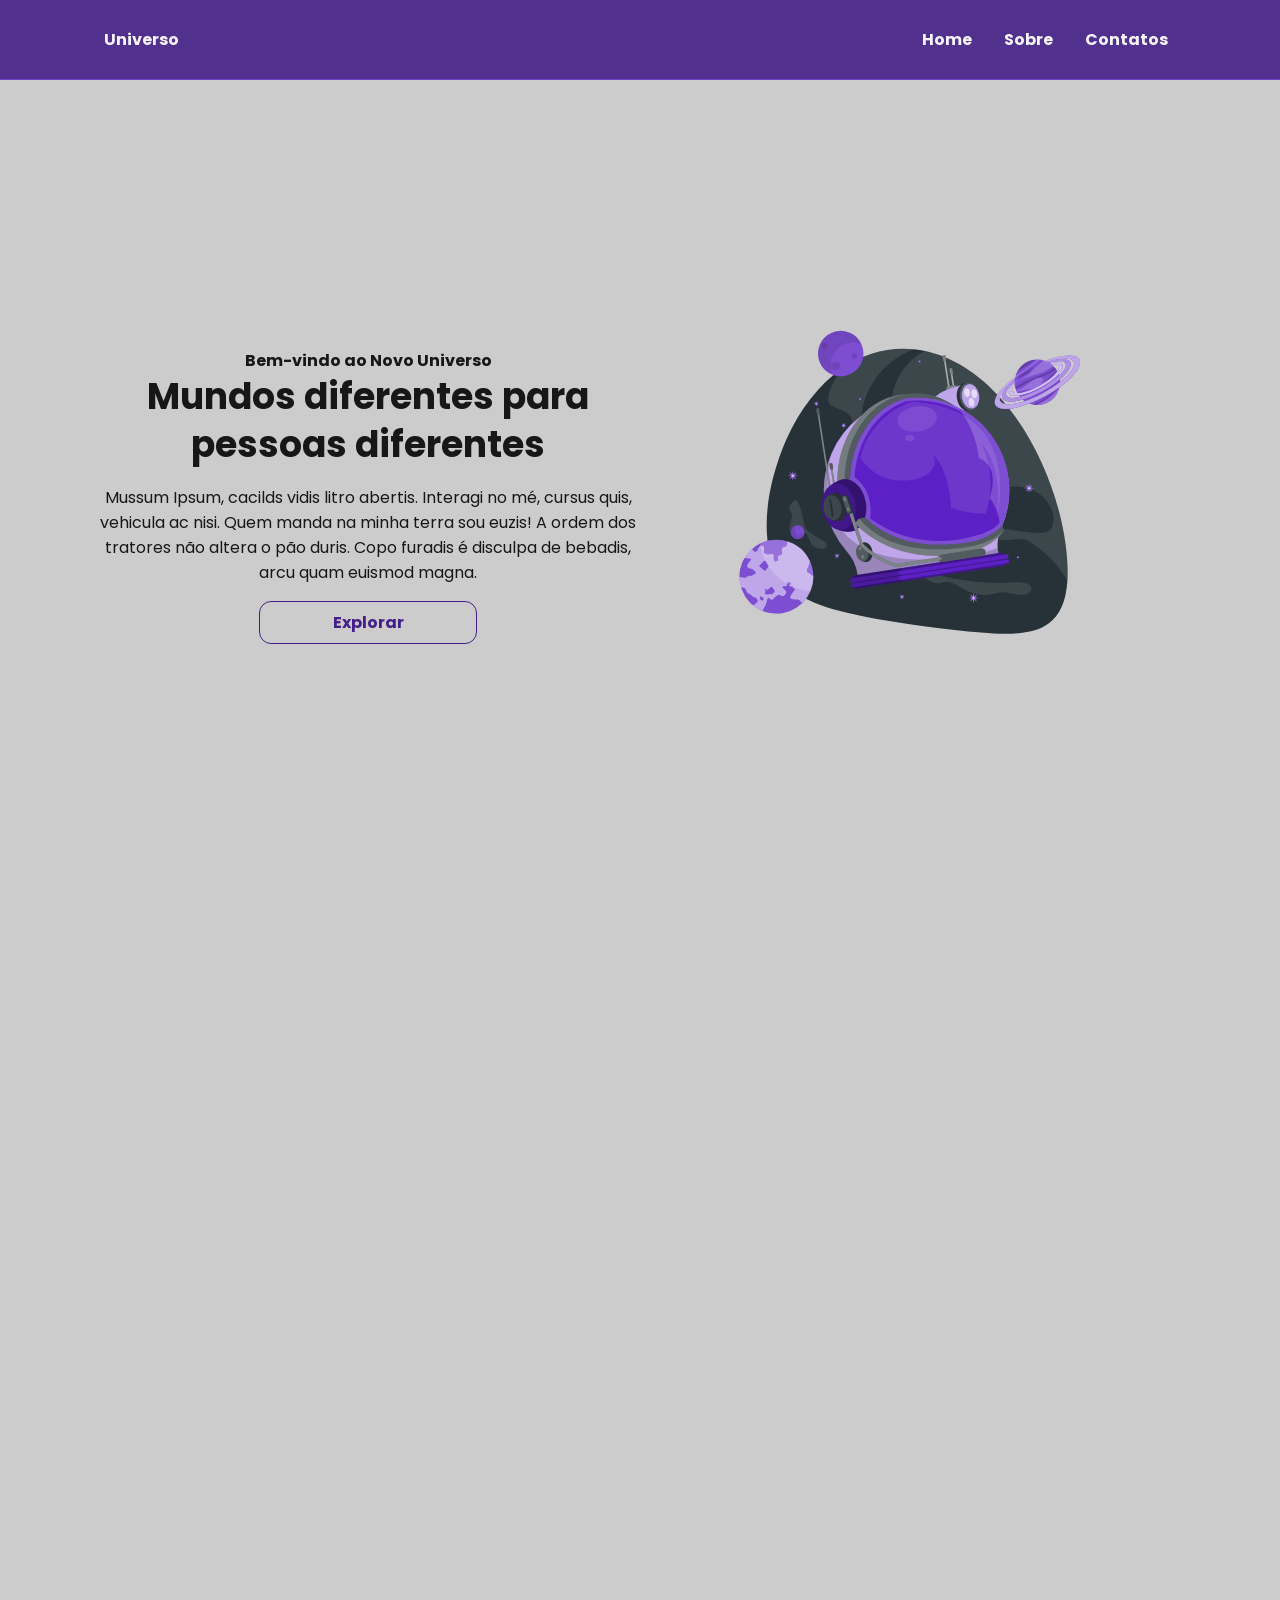
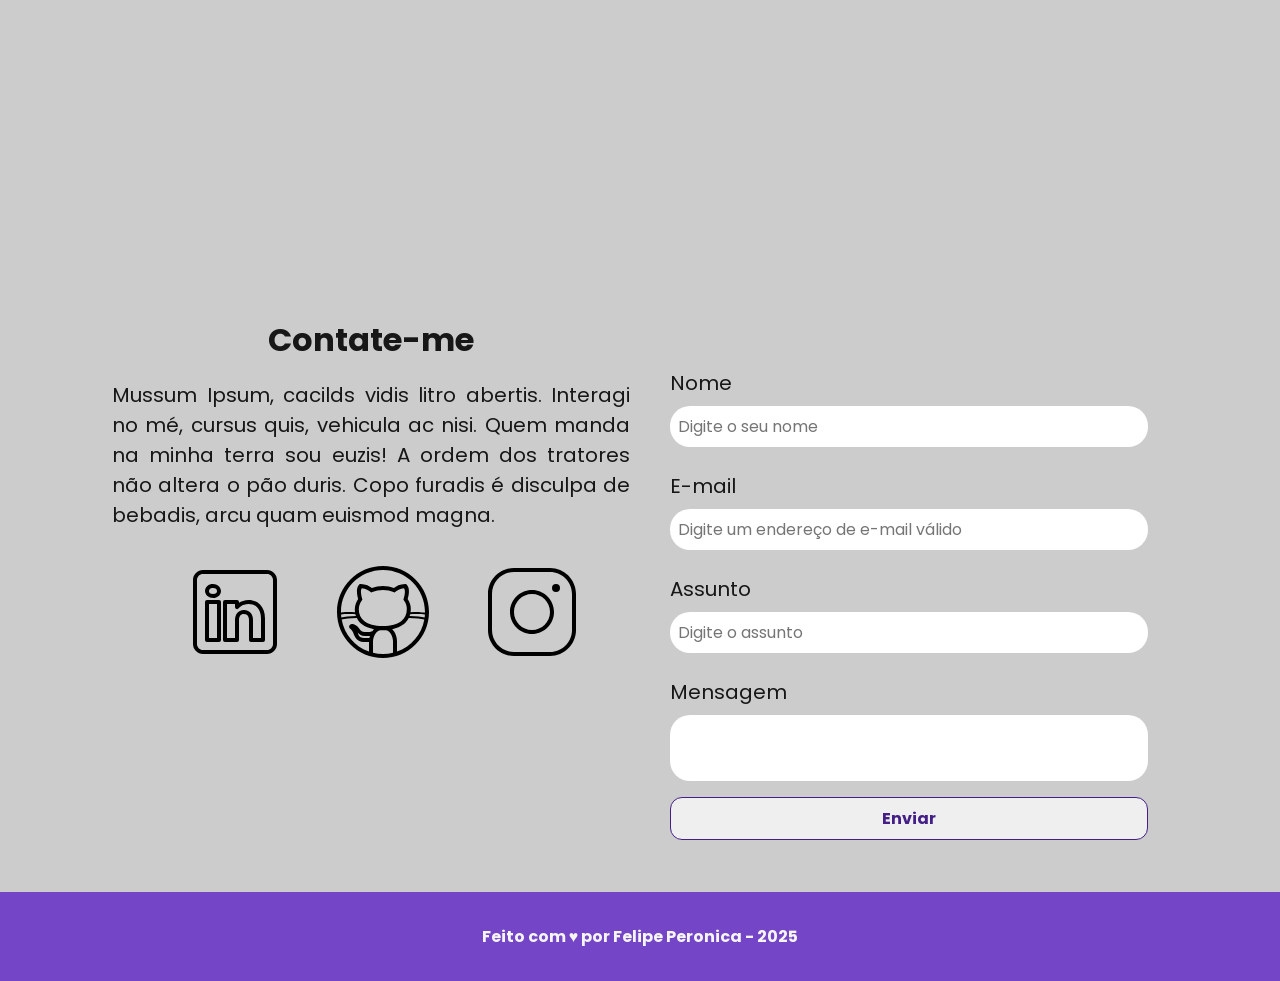
==== commit e186fd7c: ":lipstick: Revisão da Estilização da Página e da Responsividade" ====
--- a/index.html
+++ b/index.html
@@ -1,88 +1,78 @@
 <!DOCTYPE html>
 <html lang="pt-br">
+
 <head>
 
     <!-- Servidores de Fontes do Google -->
     <link rel="preconnect" href="https://fonts.googleapis.com">
     <link rel="preconnect" href="https://fonts.gstatic.com" crossorigin>
-    
+
     <!-- Fonte do Google - Poppins -->
     <link href="https://fonts.googleapis.com/css2?family=Poppins&display=swap" rel="stylesheet">
+
     <meta charset="UTF-8">
     <meta name="viewport" content="width=device-width, initial-scale=1.0">
-    <meta name="description" content="Projeto Portifólio do Felipe, desenvolvedor web fullstack">
+    <meta name="description" content="Projeto Portfólio do Felipe Peronica, desenvolvedor web fullstack.">
     <meta name="author" content="Felipe Peronica">
-    <meta name="keywords" content="Portifólio, desenvolvedor, web, fullstack, Felipe Peronica, HTML, CSS, JavaScript">
+    <meta name="keywords" content="portfólio, desenvolvedor, web, fullstack, Felipe Peronica, HTML, CSS, JavaScript">
     <link rel="icon" href="./assets/img/favicon.svg" />
 
     <!-- Link para o arquivo CSS -->
-    <link rel="stylesheet" href="./assets/css/style.css" />
+    <link rel="stylesheet" href="./assets/css/styles.css" />
 
-<title>Portifólio do Felipe</title>
+    <title>Portfólio do Felipe Peronica</title>
+</head>
 
-</head>
 <body>
 
     <!-- Cabeçalho da página -->
-    <header = class="flex menu_container " >
-        <div id="header_content" class= "menu_content">
+    <header class="flex menu_container">
+
+        <div id="header_content" class="menu_content">
             <!-- Título do cabeçalho -->
-             <div id="titulo">
+            <div id="titulo">
                 <a href="#">Universo</a>
-             </div>
+            </div>
 
-             <!-- Menu -->
-              <div id="menu" class="flex">
+            <!-- Menu -->
+            <div id="menu" class="flex">
 
-                    <!-- Barra de Navegação -->
-                     <nav>
-                        <ul class="flex menu_list">
-                            <li><a href="#">Home</a></li>
-                            <li><a href="#about">Sobre</a></li>
-                            <li><a href="#contact">Contatos</a></li>    
-                        </ul>
-                     </nav>
-              </div>
+                <!-- Barra de Navegação -->
+                <nav>
+                    <ul class="flex menu_list">
+                        <li><a href="#">Home</a></li>
+                        <li><a href="#about">Sobre</a></li>
+                        <li><a href="#contact">Contatos</a></li>
+                    </ul>
+                </nav>
+            </div>
         </div>
     </header>
 
-    <!-- Seção Principal da pagina -->
+    <!-- Seção principal da página -->
     <main>
+
         <!-- Seção Home -->
-            <section id="about" class="flex sobre_container">
+        <section id="home" class="flex home_container">
 
+            <!-- Texto da seção Home -->
             <article id="home_texto" class="flex home_content">
-
-                <h4>Bem-vindo ao novo universo</h4>
+                <h4>Bem-vindo ao Novo Universo</h4>
                 <h1>Mundos diferentes para pessoas diferentes</h1>
-                <p>Lorem ipsum dolor sit, amet consectetur adipisicing elit. Fuga perspiciatis inventore culpa? Dolores accusamus, adipisci doloremque voluptatibus, tempora doloribus dolorem similique cum maxime officiis cupiditate eum aliquid ipsum, inventore atque.</p>
-                <a href="https://github.com/feperonica" target="_blank" class="botao" >Explorar</a>
-            </article> 
+                <p>Mussum Ipsum, cacilds vidis litro abertis. Interagi no mé, cursus quis, vehicula ac nisi. Quem manda
+                    na minha terra sou euzis! A ordem dos tratores não altera o pão duris. Copo furadis é disculpa de
+                    bebadis, arcu quam euismod magna.</p>
+                <a href="https://github.com/feperonica" target="_blank" class="botao">Explorar</a>
+            </article>
 
             <!-- Imagem da seção  Home -->
             <article id="home_imagem" class="flex home_content">
-                <img src="./assets/img/astronauta.svg" alt="Capacete do astronauta com animação">
+                <img src="./assets/img/astronauta.svg" alt="Capacete do astronauta com animação" />
             </article>
         </section>
+
         <!-- Seção Sobre -->
         <section id="about" class="flex sobre_container">
-
-            <!-- Imagem da seção Sobre -->
-            <img src="./assets/img/user_01.svg" alt="Foto do perfil do Github" />
-
-            <!-- Texto da seção Sobre -->
-            <article id="about_texto">
-                <h1>Sobre mim</h1>
-                <p>Mussum Ipsum, cacilds vidis litro abertis. Interagi no mé, cursus quis, vehicula ac nisi. Quem manda
-                    na minha terra sou euzis! A ordem dos tratores não altera o pão duris. Copo furadis é disculpa de
-                    bebadis, arcu quam euismod magna.</p>
-
-                <div id="about_github" class="flex sobre_github">
-                    <a href="https://github.com/feperonica" target="_blank" class="botao">Github</a>
-                    <p>200 seguidores</p>
-                    <p>20 repositórios</p>
-                </div>
-            </article>
 
         </section>
 
@@ -112,7 +102,11 @@
             </article>
 
             <!-- Formulário de Contato -->
-            <form action="" method="POST">
+            <form action="https://formsubmit.co/7065d88cfa92a310a1da3b7a5effb0c9" method="POST" id="formulario">
+
+                <input type="hidden" name="_next" value="http://127.0.0.1:5500/sucesso.html">
+                <input type="hidden" name="_captcha" value="false">
+
                 <label for="nome">Nome</label>
                 <input id="nome" name="nome" type="text" placeholder="Digite o seu nome">
                 <span id="txtNome"></span>
@@ -137,8 +131,12 @@
 
     <!-- Rodapé da página -->
     <footer>
-        Feito com ❤ por Felipe Peronica - 2025
+        Feito com ♥ por Felipe Peronica - 2025
     </footer>
+
+    <!-- Script JavaScript -->
+    <script src="./assets/js/script.js"></script> 
+
 </body>
 
 </html>
--- a/assets/css/styles.css
+++ b/assets/css/styles.css
@@ -0,0 +1,428 @@
+/* RESETAR CONFIGURAÇÕES DO NAVEGAÇÃO */
+
+* {
+    margin: 0;
+    padding: 0;
+    box-sizing: border-box;
+    text-decoration: none;
+    font-weight: 400;
+    outline: none;
+    font-family: 'Poppins', sans-serif;
+}
+
+/* VARIÁVEIS DE CORES */
+
+:root {
+    --purple-200: #9a7bd1;
+    --purple-500: #6b36c8;
+    --purple-800: #441f88;
+    --gray-200: #cccccc;
+    --gray-400: #505861;
+    --black-800: #171717;
+    --white: #F9F9F9;
+}
+
+html {
+    width: 100%;
+    height: 100vh;
+    scroll-behavior: smooth;
+}
+
+body {
+    background-color: var(--gray-200);
+    color: var(--black-800);
+    -webkit-font-smoothing: antialiased;
+    -moz-osx-font-smoothing: grayscale;
+}
+
+button, a {
+    cursor: pointer;
+}
+
+.botao {
+    padding: 0.5rem 2rem;
+    border: 1px solid var(--purple-800);
+    border-radius: 0.75rem;
+    font-size: 1rem;
+    font-weight: 700;
+    text-align: center;
+    color: var(--purple-800);
+    background-color: none;
+}
+
+.botao:hover {
+    color: var(--white);
+    background-color: var(--purple-800);
+}
+
+.flex {
+    display:flex;
+    justify-content: center;
+    align-items: center;
+}
+
+/* Header */
+
+.menu_container{
+    position: sticky;
+    top: 0;
+    width: 100%;
+    height: 5rem;
+    background-color: var(--purple-800);
+    border-bottom: 1px solid var(--purple-500);
+    filter: opacity(0.9);
+    z-index: 1000;
+}
+
+.menu_container a{
+    font-weight: 700;
+    color: var(--white);
+}
+
+.menu_container a:hover{
+    color: var(--purple-200);
+}
+
+.menu_content{
+    display:flex;
+    justify-content: space-between;
+    align-items: center;
+    width: 100%;
+    height: 100%;
+    max-width: 1120px;
+    padding: 0 1.5rem;
+}
+
+.menu_list{
+    display: flex;
+    text-align: center;
+    list-style: none;
+    margin: 0;
+    padding: 0;
+}
+
+.menu_list li{
+    margin-left: 1rem;
+}
+
+.menu_list a{
+    display: block;
+    padding: 0.5rem;
+}
+
+#menu_content_sucess {
+    width: 100%;
+    max-width: 1120px;
+    padding: 0 1.5rem;
+    display: flex;
+    justify-content: center;
+    align-items: center;
+}
+
+#menu_content_sucess a {
+    font-size: 1rem;
+    font-weight: 700;
+}
+
+/* Home */
+
+.home_container{
+    height: calc(100vh - 6.25rem);
+    max-width: 1120px;
+    margin: 1rem auto;
+    padding: 0 1rem;
+}
+
+.home_container p,
+h1,
+h4{
+    text-align: center;
+}
+
+.home_container h1{
+    font-size: 2.25rem;
+    font-weight: 700;
+    line-height: 3rem;
+}
+
+.home_container h4{
+    font-weight: 700;
+}
+
+.home_container p{
+    margin: 1rem 0;
+}
+
+.home_container .botao{
+    width: 40%;
+}
+
+.home_content{
+    flex-direction: column;
+    width: 50vw;
+}
+
+.home_content img{
+    width: 75%;
+}
+
+/* Sobre */
+.sobre_container {
+    max-width: 1120px;
+    margin: -1.25rem auto;
+    padding: 0 1rem;
+    height: 100vh;
+}
+
+.sobre_container img {
+    width: 30%;
+    margin: 1rem;
+    border: 5px solid var(--purple-500);
+    border-radius: 50%;
+}
+
+.sobre_container h2 {
+    font-size: 2rem;
+    font-weight: bold;
+    line-height: 3rem;
+    text-align: center;
+}
+
+.sobre_container p {
+    margin: 1rem 0;
+    text-align: center;
+}
+
+.sobre_github {
+    justify-content: space-evenly;
+}
+
+#sobre_texto {
+    margin-left: 2rem;
+}
+
+/* Contato */
+
+.contato_container{
+    display: grid;
+    grid-template-columns: 1fr 1fr;
+    gap: 1.25rem;
+    max-width: 1120px;
+    margin: 4rem auto 2rem;
+    padding: 0 2rem;
+}
+
+.contato_container h4{
+    margin: 1rem 0;
+    font-size: 2rem;
+    font-weight: 700;
+}
+
+.contato_content{
+    flex-direction: column;
+    margin: 4rem 0 0 0;
+    font-size: 1.25rem;
+}
+
+.contato_content p{
+    display: block;
+    text-align: justify;
+}
+
+.social_container{
+    display: flex;
+    justify-content: space-evenly;
+    margin: 2rem 0 0 0;
+}
+
+.social_icon{
+    width: 4.75rem;
+    height: 4.75rem;
+}
+
+.social_icon:hover{
+    filter: brightness(0)
+            saturate(100%)
+            invert(20%)
+            sepia(24%)
+            saturate(4557%)
+            hue-rotate(242deg)
+            brightness(89%)
+            contrast(108%)
+}
+
+/* Formulário */
+
+form{
+    display: flex;
+    flex-direction: column;
+    margin: 7rem 0 0 0;
+    padding: 1.25rem;
+}
+
+form label{
+    font-size: 1.25rem;
+    text-align: left;
+}
+
+form input,
+form textarea{
+    width: 100%;
+    margin: 0.5rem 0 1rem;
+    padding: 0.5rem;
+    border-radius: 1.25rem;
+    border: none;
+    font-size: 1rem;
+}
+
+textarea{
+    resize: none;
+}
+
+form span{
+    margin-bottom: 0.5rem;
+    margin-left: 0.75rem;
+    font-size: 0.75rem;
+    line-height: 1.25rem;
+    color: red;
+}
+
+/* Footer */
+footer {
+    margin: 0;
+    padding: 2rem;
+    font-weight: bold;
+    text-align: center;
+    color: var(--white);
+    background-color: var(--purple-500);
+    filter: opacity(0.9);
+}
+
+
+/* Home - Página Sucess */
+.home_container_sucess {
+    height: calc(100vh - 12.5rem);
+    max-width: 1120px;
+    margin: 1rem auto;
+    padding: 0 1rem;
+}
+
+#home_sucess {
+    width: 50vw;
+    flex-direction: column;
+}
+
+#home_sucess h1 {
+    font-size: 2rem;
+    font-weight: 700;
+}
+
+#home_sucess h4 {
+    font-size: 1.25rem;
+    padding: 1rem;
+}
+
+/* Sobre */
+.sobre_container {
+    max-width: 1120px;
+    margin: -1.25rem auto;
+    padding: 0 1rem;
+    height: 100vh;
+}
+
+.sobre_container img {
+    width: 30%;
+    margin: 1rem;
+    border: 5px solid var(--purple-500);
+    border-radius: 50%;
+}
+
+.sobre_container h2 {
+    font-size: 2rem;
+    font-weight: bold;
+    line-height: 3rem;
+    text-align: center;
+}
+
+.sobre_container p {
+    margin: 1rem 0;
+    text-align: center;
+}
+
+.sobre_github {
+    justify-content: space-evenly;
+}
+
+#sobre_texto {
+    margin-left: 2rem;
+}
+
+
+
+/* Responsividade Mobile */
+@media screen and (max-width: 960px){
+    body{
+        display: flex;
+        flex-direction: column;
+        min-height: 100vh;
+    }
+
+    main{
+        flex: 1;
+        flex-direction: column;
+    }
+
+    footer{
+        margin-top: auto;
+    }
+
+    .home_container{
+        flex-direction: column-reverse;
+        gap: 0;
+        height: auto;
+        margin-top: 0;
+        padding: 1rem;
+    }
+
+    .home_content{
+        width: 100%;
+        margin: 0;
+    }
+
+    .home_content .botao{
+        width: 60%;
+        margin-top: 1rem;
+    }
+
+    .sobre_container{
+        flex-direction: column;
+        height: auto;
+        margin: 1rem auto;
+        padding: 2rem 1rem;
+    }
+
+    .sobre_container img{
+        width: 50%;
+        margin-bottom: 1rem;
+    }
+
+    .contato_container{
+        grid-template-columns: 1fr;
+        gap: 1rem;
+        margin: 1rem auto;
+        padding: 0 1rem;
+    }
+
+    .contato_content{
+        margin: 1rem 0 0 0;
+    }
+
+    .social_container{
+        margin: 1.5rem 0 0 0;
+    }
+
+    form{
+        margin: 1.5rem 0 0 0;
+        padding: 1rem;
+    }
+}
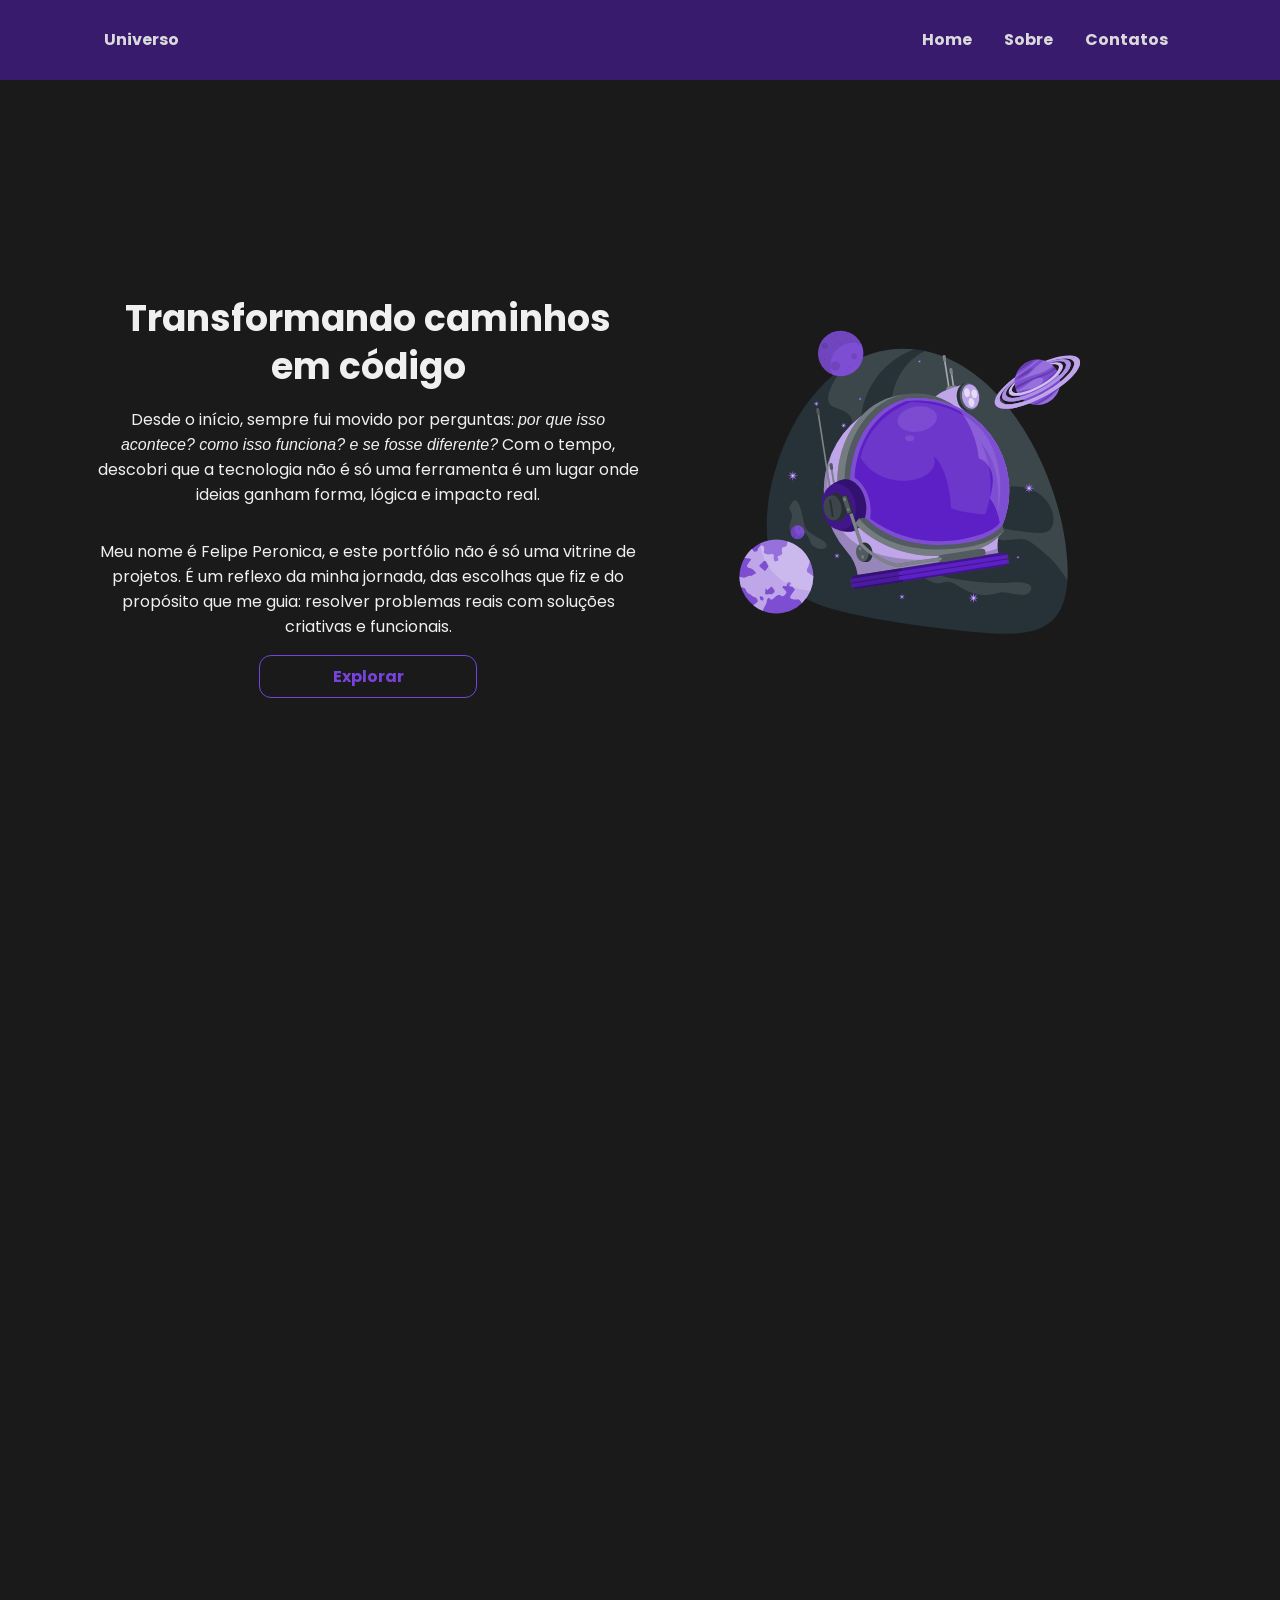
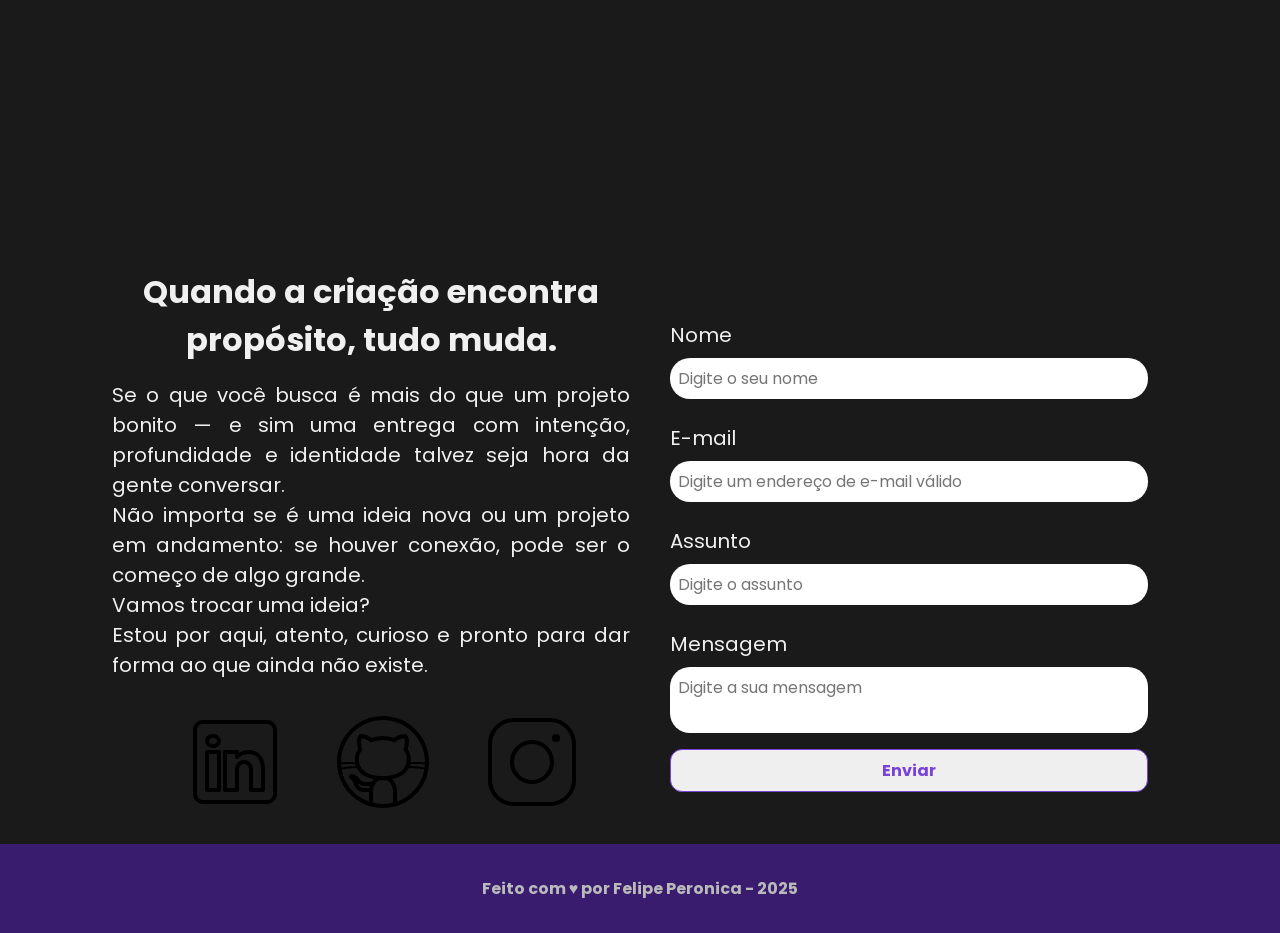
==== commit f0ecbe67: ":feat: Estrutura Final do Portfólio Concluída" ====
--- a/index.html
+++ b/index.html
@@ -57,11 +57,15 @@
 
             <!-- Texto da seção Home -->
             <article id="home_texto" class="flex home_content">
-                <h4>Bem-vindo ao Novo Universo</h4>
-                <h1>Mundos diferentes para pessoas diferentes</h1>
-                <p>Mussum Ipsum, cacilds vidis litro abertis. Interagi no mé, cursus quis, vehicula ac nisi. Quem manda
-                    na minha terra sou euzis! A ordem dos tratores não altera o pão duris. Copo furadis é disculpa de
-                    bebadis, arcu quam euismod magna.</p>
+                <h1>Transformando caminhos em código</h1>
+                <p>
+                Desde o início, sempre fui movido por perguntas: <em>por que isso acontece? como isso funciona? e se fosse diferente?</em>  
+                 Com o tempo, descobri que a tecnologia não é só uma ferramenta é um lugar onde ideias ganham forma, lógica e impacto real.
+                </p>
+                <p>
+                Meu nome é Felipe Peronica, e este portfólio não é só uma vitrine de projetos.  
+                É um reflexo da minha jornada, das escolhas que fiz e do propósito que me guia: <strong>resolver problemas reais com soluções criativas e funcionais.</strong>
+                </p>
                 <a href="https://github.com/feperonica" target="_blank" class="botao">Explorar</a>
             </article>
 
@@ -73,6 +77,7 @@
 
         <!-- Seção Sobre -->
         <section id="about" class="flex sobre_container">
+        
 
         </section>
 
@@ -80,29 +85,29 @@
         <section id="contact" class="contato_container">
 
             <article id="redes_sociais" class="contato_content">
-                <h4>Contate-me</h4>
-                <p>Mussum Ipsum, cacilds vidis litro abertis. Interagi no mé, cursus quis, vehicula ac nisi. Quem manda
-                    na minha terra sou euzis! A ordem dos tratores não altera o pão duris. Copo furadis é disculpa de
-                    bebadis, arcu quam euismod magna.</p>
+                <h4>Quando a criação encontra propósito, tudo muda.</h4>
+                <p>Se o que você busca é mais do que um projeto bonito — e sim uma entrega com intenção, profundidade e identidade talvez seja hora da gente conversar.</p>
+    <p>Não importa se é uma ideia nova ou um projeto em andamento: se houver conexão, pode ser o começo de algo grande.</p>
+    <p><strong>Vamos trocar uma ideia?</strong><br>Estou por aqui, atento, curioso e pronto para dar forma ao que ainda não existe.</p>
 
                 <!-- Redes Sociais -->
                 <div id="icones_redes_sociais" class="social_container">
-                    <a href="" target="_blank" class="social_icon">
+                    <a href="https://www.linkedin.com/in/felipe-peronica/" target="_blank" class="social_icon">
                         <img src="./assets/img/linkedin.svg" alt="Ícone do LinkedIn" />
                     </a>
 
-                    <a href="" target="_blank" class="social_icon">
+                    <a href="https://github.com/feperonica" target="_blank" class="social_icon">
                         <img src="./assets/img/github.svg" alt="Ícone do GitHub" />
                     </a>
 
-                    <a href="" target="_blank" class="social_icon">
+                    <a href="https://www.instagram.com/feperonica/" target="_blank" class="social_icon">
                         <img src="./assets/img/instagram.svg" alt="Ícone do Instagram" />
                     </a>
                 </div>
             </article>
 
             <!-- Formulário de Contato -->
-            <form action="https://formsubmit.co/7065d88cfa92a310a1da3b7a5effb0c9" method="POST" id="formulario">
+            <form action="https://formsubmit.co/a866148e9a4f4bc6879aee6d2e244589" method="POST" id="formulario">
 
                 <input type="hidden" name="_next" value="http://127.0.0.1:5500/sucesso.html">
                 <input type="hidden" name="_captcha" value="false">
@@ -120,9 +125,7 @@
                 <span id="txtAssunto"></span>
 
                 <label for="mensagem">Mensagem</label>
-
-                <textarea id="mensagem" name="mensagem" placeholder="Digite a sua mensagem">
-                </textarea>
+                <textarea id="mensagem" name="mensagem" placeholder="Digite a sua mensagem"></textarea>
 
                 <button class="botao" type="submit">Enviar</button>
             </form>
--- a/assets/css/styles.css
+++ b/assets/css/styles.css
@@ -13,13 +13,16 @@
 /* VARIÁVEIS DE CORES */
 
 :root {
-    --purple-200: #9a7bd1;
-    --purple-500: #6b36c8;
-    --purple-800: #441f88;
-    --gray-200: #cccccc;
-    --gray-400: #505861;
-    --black-800: #171717;
-    --white: #F9F9F9;
+  --purple-100: #b188f4;   /* Lilás claro com brilho – para hovers e detalhes */
+  --purple-400: #7743db;   /* Roxo vibrante autoral – para botões e links */
+  --purple-700: #3d1c78;   /* Roxo profundo elegante – para header/footer */
+
+  --dark-100: #2a2a2a;     /* Cinza escuro médio – seções internas */
+  --dark-300: #1a1a1a;     /* Fundo principal dark */
+  --dark-800: #0d0d0d;     /* Mais escuro ainda – contornos/sombras sutis */
+
+  --text-light: #f0f0f0;   /* Branco suave – texto sobre dark */
+  --text-muted: #cccccc;   /* Texto secundário – descrição, subtítulo */
 }
 
 html {
@@ -29,8 +32,8 @@
 }
 
 body {
-    background-color: var(--gray-200);
-    color: var(--black-800);
+    background-color: var(--dark-300);
+    color: var( --text-light);
     -webkit-font-smoothing: antialiased;
     -moz-osx-font-smoothing: grayscale;
 }
@@ -41,18 +44,18 @@
 
 .botao {
     padding: 0.5rem 2rem;
-    border: 1px solid var(--purple-800);
+    border: 1px solid var(--purple-400);
     border-radius: 0.75rem;
     font-size: 1rem;
     font-weight: 700;
     text-align: center;
-    color: var(--purple-800);
+    color: var(--purple-400);
     background-color: none;
 }
 
 .botao:hover {
     color: var(--white);
-    background-color: var(--purple-800);
+    background-color: var(--purple-400);
 }
 
 .flex {
@@ -68,8 +71,8 @@
     top: 0;
     width: 100%;
     height: 5rem;
-    background-color: var(--purple-800);
-    border-bottom: 1px solid var(--purple-500);
+    background-color: var(--purple-700);
+    border-bottom: 1px solid var(--purple-700);
     filter: opacity(0.9);
     z-index: 1000;
 }
@@ -80,7 +83,7 @@
 }
 
 .menu_container a:hover{
-    color: var(--purple-200);
+    color: var(--purple-100);
 }
 
 .menu_content{
@@ -177,7 +180,7 @@
 .sobre_container img {
     width: 30%;
     margin: 1rem;
-    border: 5px solid var(--purple-500);
+    border: 5px solid var(--purple-700);
     border-radius: 50%;
 }
 
@@ -191,6 +194,7 @@
 .sobre_container p {
     margin: 1rem 0;
     text-align: center;
+    padding: 0 1rem;
 }
 
 .sobre_github {
@@ -208,7 +212,7 @@
     grid-template-columns: 1fr 1fr;
     gap: 1.25rem;
     max-width: 1120px;
-    margin: 4rem auto 2rem;
+    margin: 1rem auto 2rem;
     padding: 0 2rem;
 }
 
@@ -293,8 +297,8 @@
     padding: 2rem;
     font-weight: bold;
     text-align: center;
-    color: var(--white);
-    background-color: var(--purple-500);
+    color: var(--text-muted);
+    background-color: var(--purple-700);
     filter: opacity(0.9);
 }
 
@@ -333,7 +337,7 @@
 .sobre_container img {
     width: 30%;
     margin: 1rem;
-    border: 5px solid var(--purple-500);
+    border: 5px solid var(--purple-700);
     border-radius: 50%;
 }
 
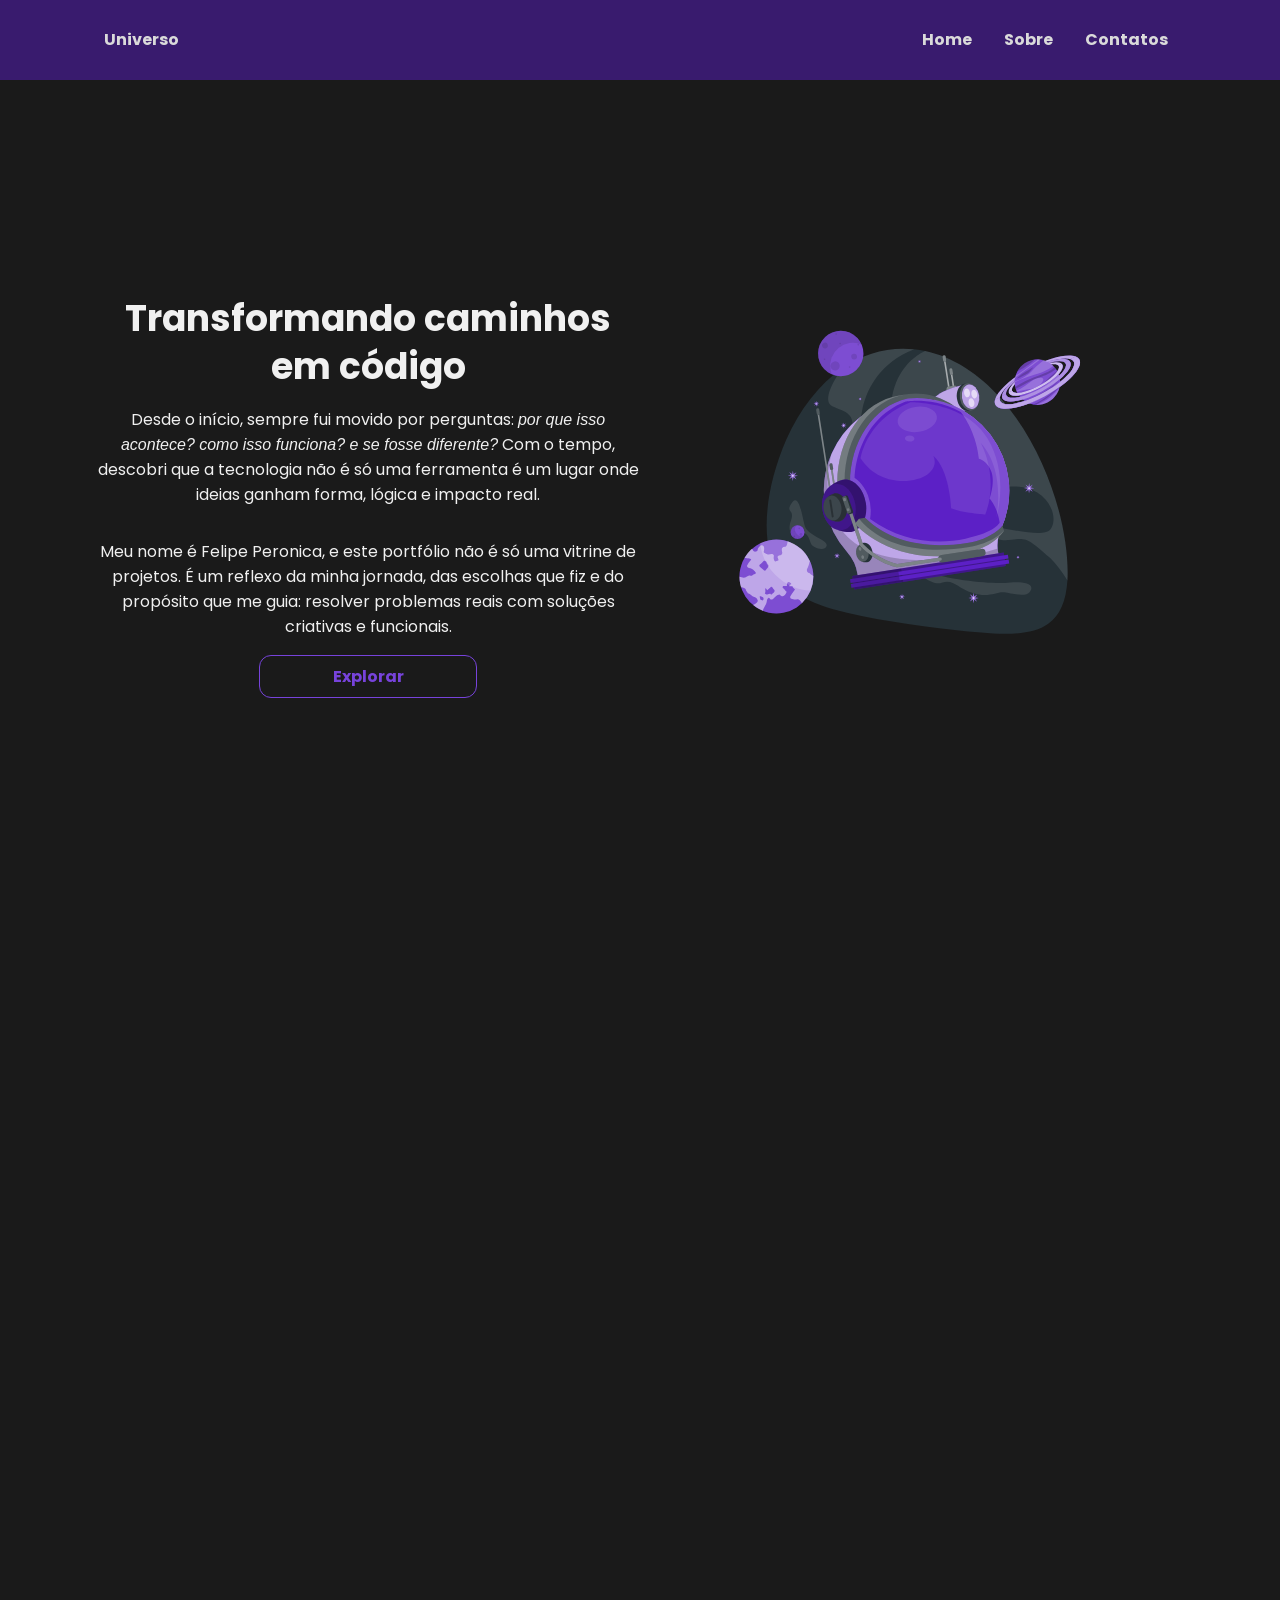
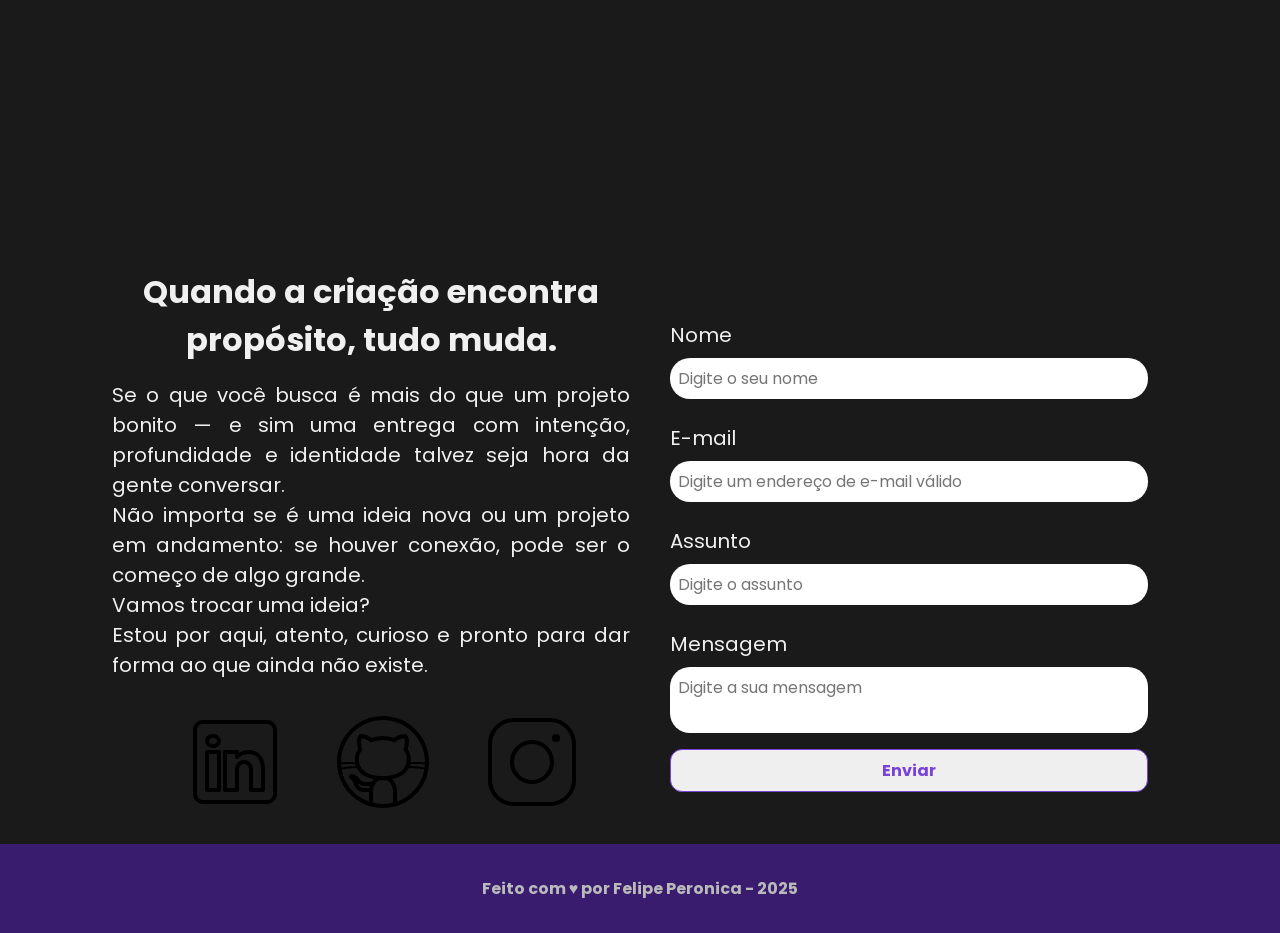
==== commit 038b7102: ":bug: Ajuste no envio de E-mail" ====
--- a/index.html
+++ b/index.html
@@ -109,7 +109,7 @@
             <!-- Formulário de Contato -->
             <form action="https://formsubmit.co/a866148e9a4f4bc6879aee6d2e244589" method="POST" id="formulario">
 
-                <input type="hidden" name="_next" value="http://127.0.0.1:5500/sucesso.html">
+                <input type="hidden" name="_next" value="https://feperonica.github.io/portifolio_fundweb/sucesso.html">
                 <input type="hidden" name="_captcha" value="false">
 
                 <label for="nome">Nome</label>
